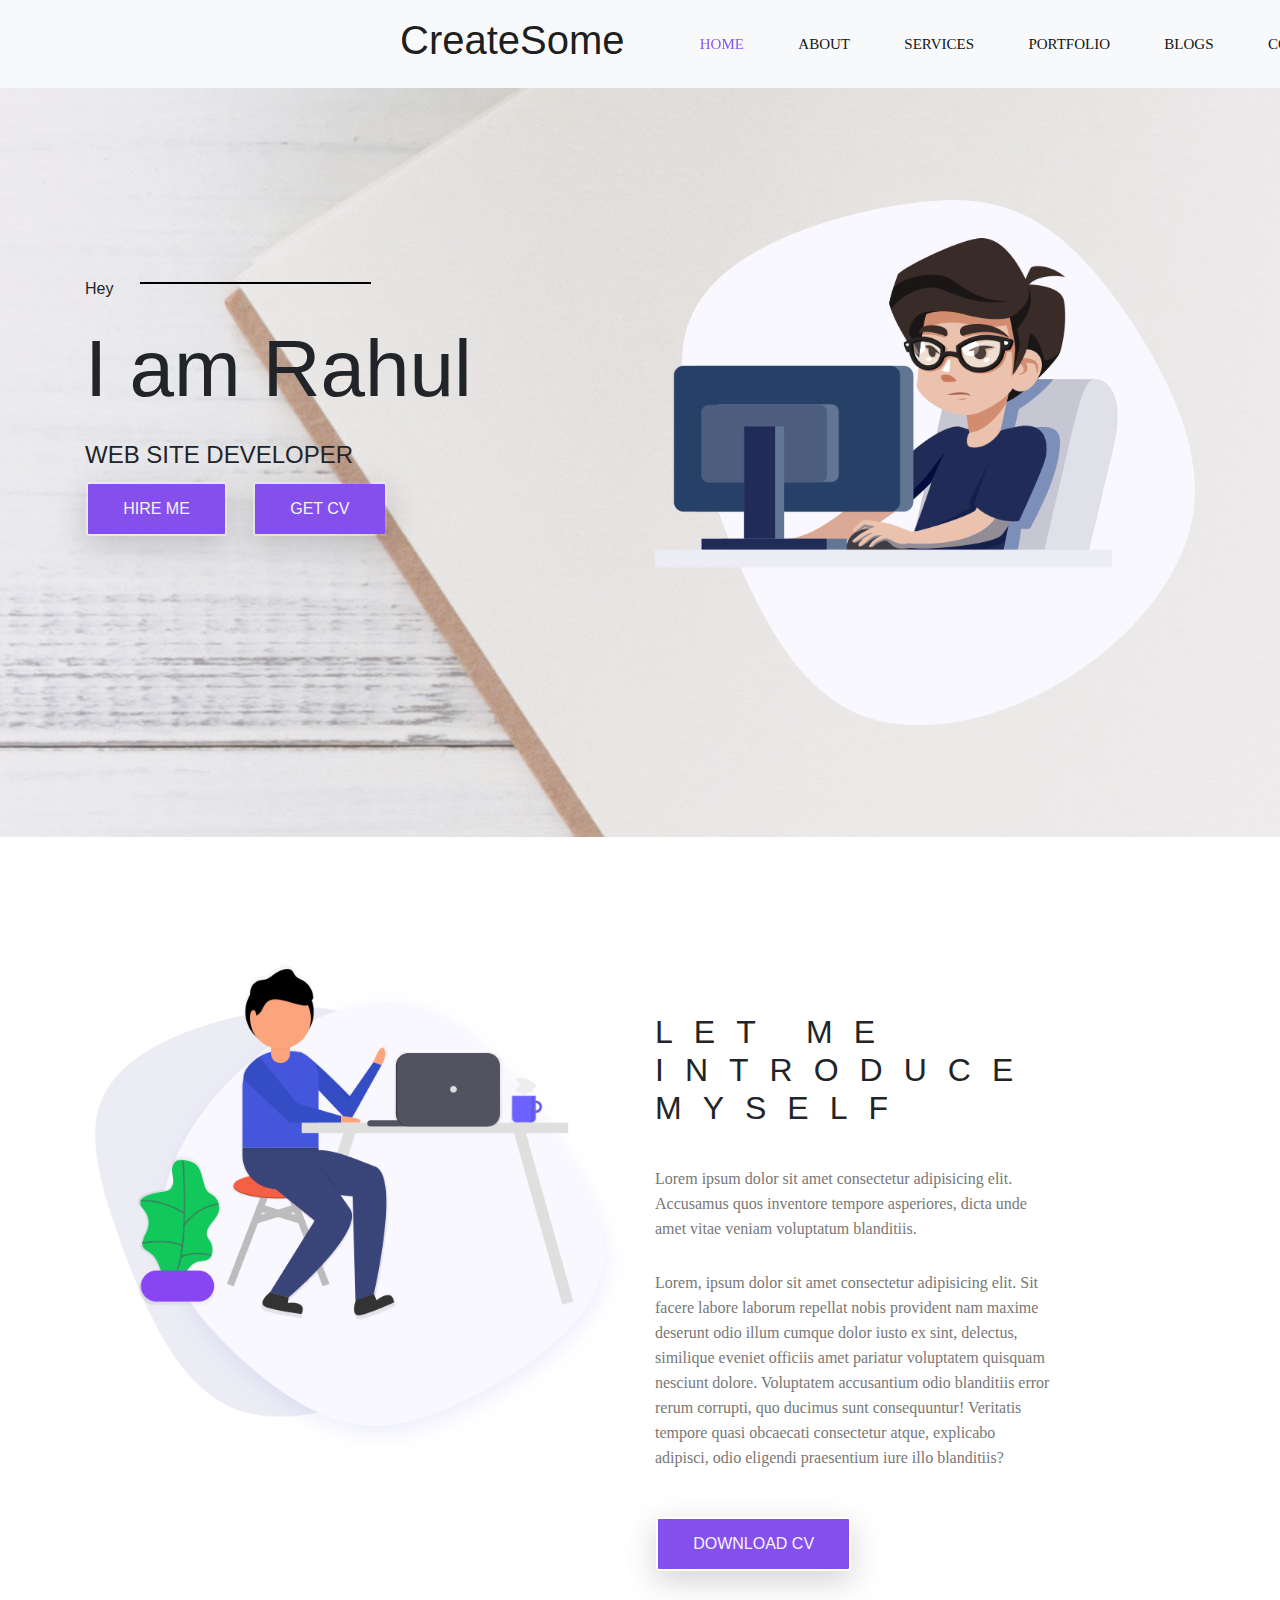
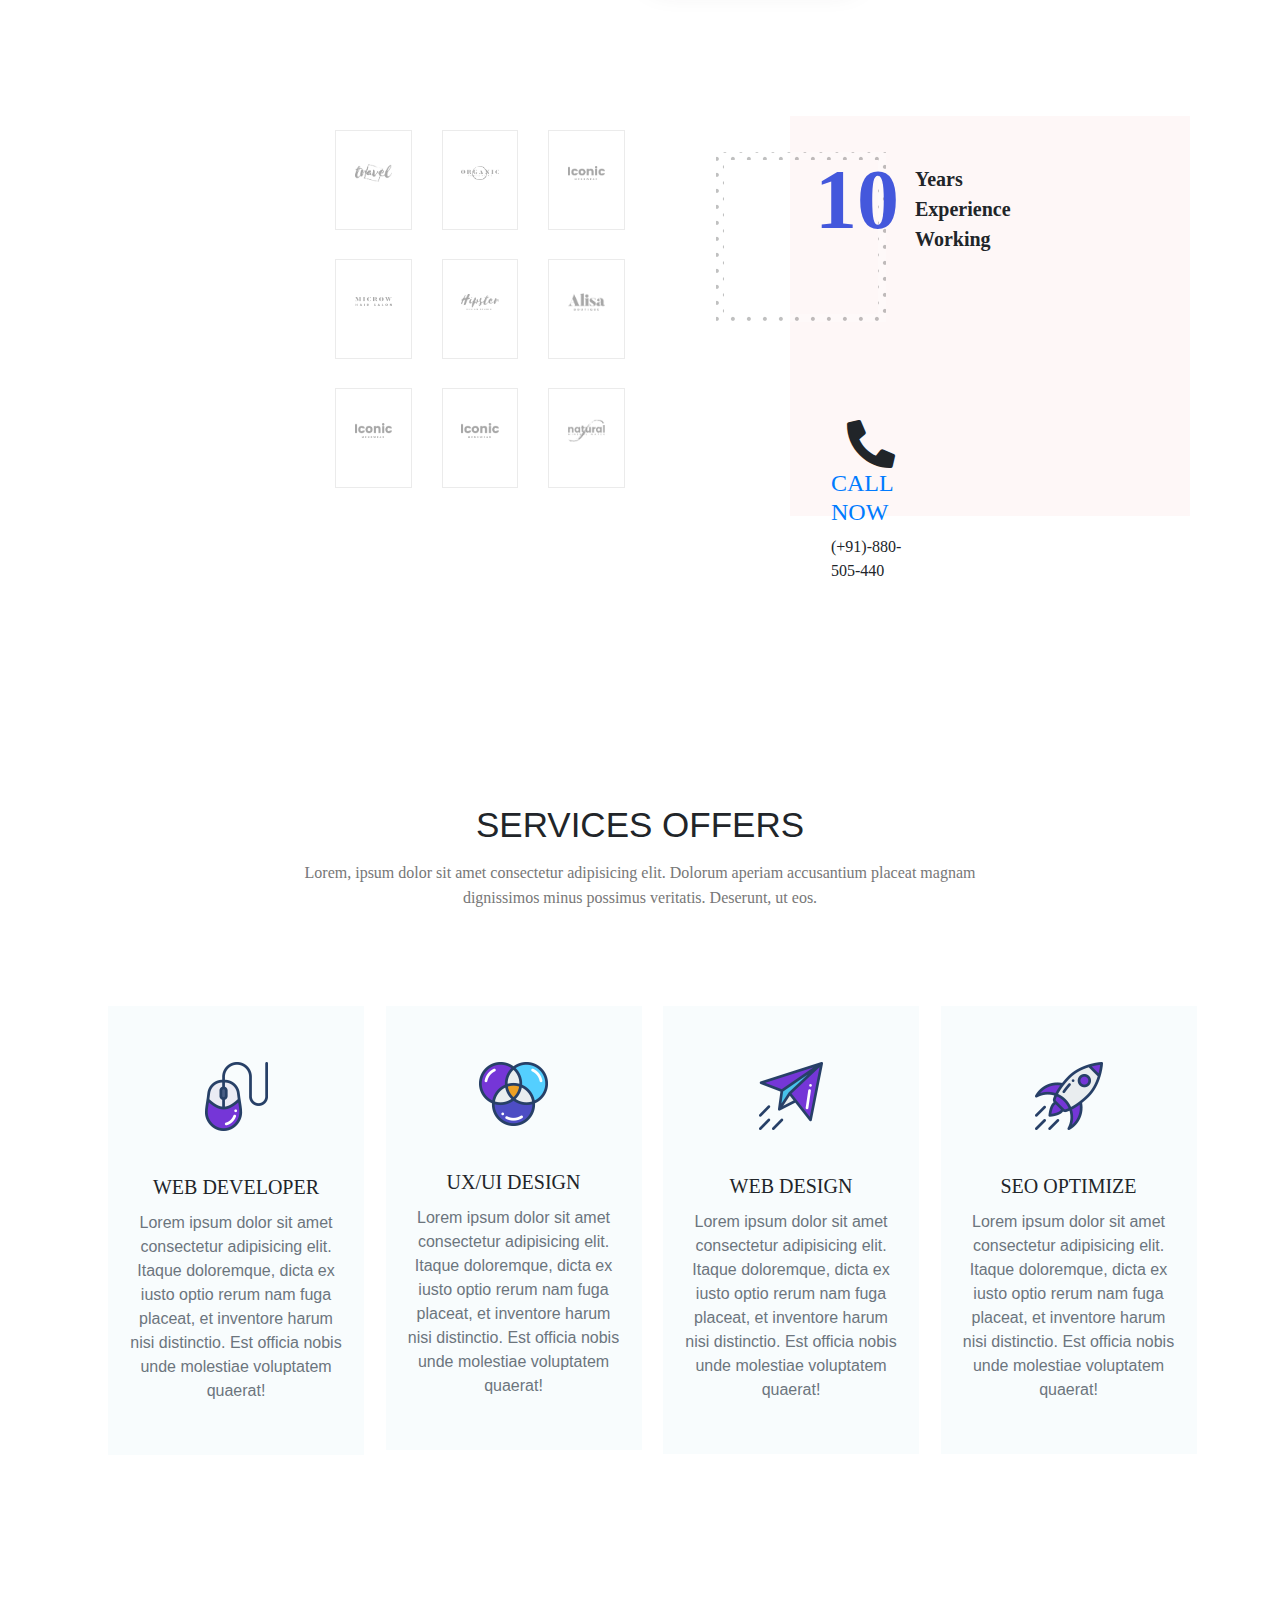
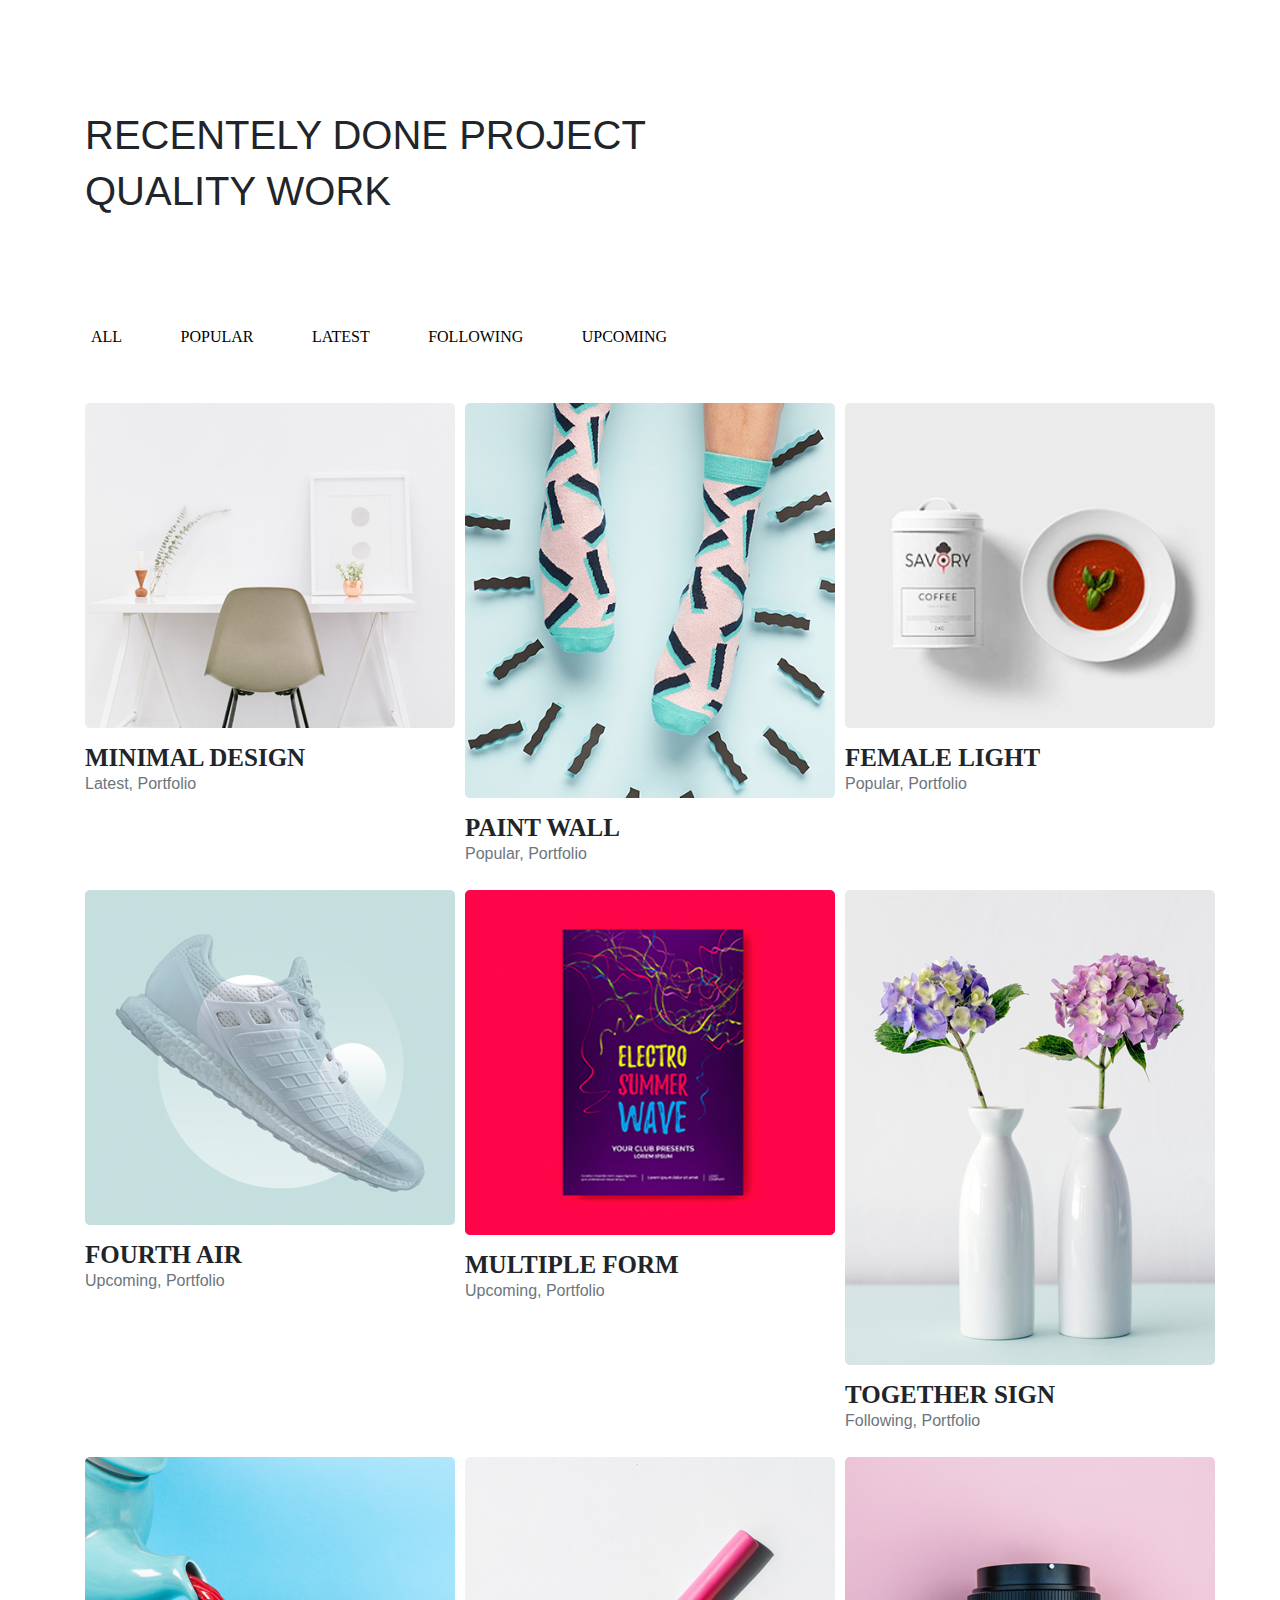
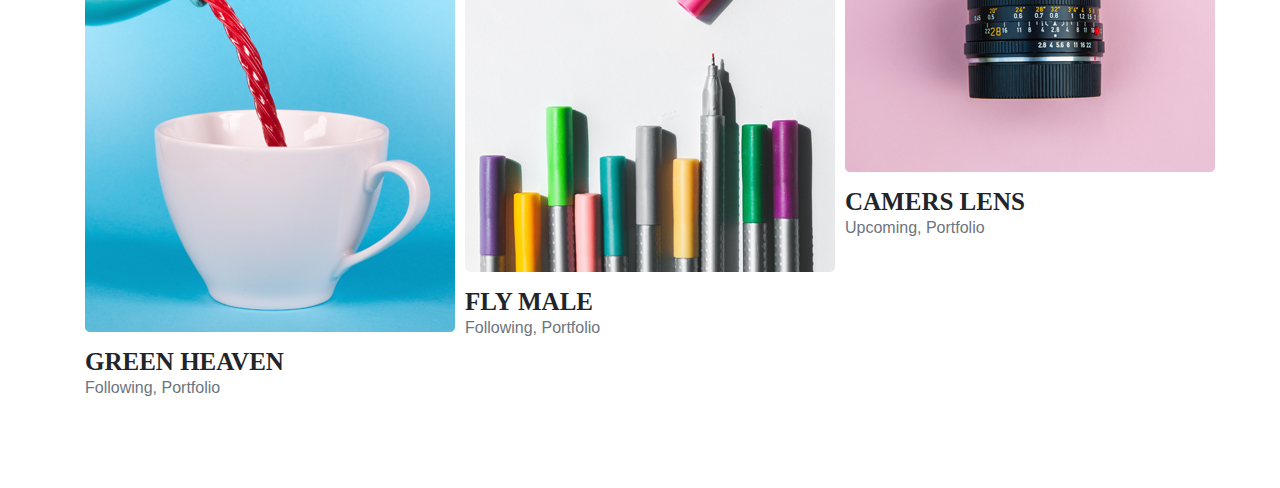
==== index.html @ d7acb322 "Project Area Adding More Images" ====
<!DOCTYPE html>
<html lang="en">
<head>
    <meta charset="UTF-8">
    <meta name="viewport" content="width=device-width, initial-scale=1.0">
    <title>Portfolio | Home</title>

    <!-- Bootstrap CSS File -->
    <link rel="stylesheet" href="/css/bootstrap.min.css">

    <!-- Icons -->
    <link rel="stylesheet" href="/css/all.min.css">

    <!-- Custom CSS File -->
    <link rel="stylesheet" href="/css/style.css">
</head>
<body>
    
    
    <!-- =========================================================== Start Header ==================================================== -->
    
    <header class="header_area">
        <div class="main-menu">
            <nav class="navbar navbar-expand-lg navbar-light bg-light">
                <a class="navbar-brand" href="#"><h1>CreateSome</h1></a>
                <button class="navbar-toggler" type="button" data-toggle="collapse" data-target="#navbarNav" aria-controls="navbarNav" aria-expanded="false" aria-label="Toggle navigation">
                  <span class="navbar-toggler-icon"></span>
                </button>
                <div class="collapse navbar-collapse" id="navbarNav">
                    <div class="mr-auto"></div>
                    <ul class="navbar-nav">
                        <li class="nav-item active">
                        <a class="nav-link" href="#">Home <span class="sr-only">(current)</span></a>
                        </li>
                        <li class="nav-item">
                        <a class="nav-link" href="#">About</a>
                        </li>
                        <li class="nav-item">
                        <a class="nav-link" href="#">Services</a>
                        </li>
                        <li class="nav-item">
                        <a class="nav-link" href="#">Portfolio</a>
                        </li>
                        <li class="nav-item">
                        <a class="nav-link" href="#">Blogs</a>
                        </li>
                        <li class="nav-item">
                        <a class="nav-link" href="#">Contact</a>
                        </li>                    
                    </ul>
                </div>
            </nav>
        </div>
    </header>

    <!-- =========================================================== End Header ==================================================== -->


    <!-- =========================================================== Start Main-Area ==================================================== -->

    <main class="site-main">

        <!-- =========================================================== Start Banner-Area ==================================================== -->

            <section class="site-banner">
                <div class="container">
                    <div class="row">
                        <div class="col-lg-6 col-md-12 site-title">
                            <h3 class="title-text">Hey</h3>
                            <h1 class="title-text text.uppercase">I am Rahul</h1>
                            <h4 class="title-text text-uppercase">Web Site Developer</h4>
                            <div class="site-buttons">
                                <div class="d-flex flex-row flex-wrap">
                                    <button type="button" class="btn button primary-button mr-4 text-uppercase">Hire Me</button>
                                    <button type="button" class="btn button secondary-button mr-4 text-uppercase">Get CV</button>
                                </div> 
                            </div>
                        </div>
                        <div class="col-lg-6 col-md-12 banner-image">
                            <img src="/images/banner/banner-image.png" alt="banner-image" class="img-fluid">
                        </div>                         
                    </div>
                </div>
            </section>

        <!-- =========================================================== End Banner-Area ==================================================== -->

        <!-- =========================================================== Start About-Area ==================================================== -->

            <section class="about-area">
                <div class="container-fluid">
                    <div class="row">
                        <div class="col-lg-6 col-md-12">
                            <div class="about-image">
                                <img src="/images/about-us.png" alt="about us" class="img-fluid">
                            </div>
                        </div>
                        <div class="col-lg-6 col-md-12 about-title">
                            <h2 class="text-uppercase pt-5">
                                <span>Let Me</span>
                                <span>Introduce</span>
                                <span>Myself</span>
                            </h2>
                            <div class="paragraph py-4 w-75">
                                <p class="para">
                                    Lorem ipsum dolor sit amet consectetur adipisicing elit. 
                                    Accusamus quos inventore tempore asperiores, 
                                    dicta unde amet vitae veniam voluptatum blanditiis.
                                </p>
                                <p class="para">
                                    Lorem, ipsum dolor sit amet consectetur adipisicing elit. 
                                    Sit facere labore laborum repellat nobis provident nam maxime 
                                    deserunt odio illum cumque dolor iusto ex sint, delectus, 
                                    similique eveniet officiis amet pariatur voluptatem quisquam nesciunt dolore. 
                                    Voluptatem accusantium odio blanditiis error rerum corrupti, quo ducimus sunt 
                                    consequuntur! Veritatis tempore quasi obcaecati consectetur atque, explicabo 
                                    adipisci, odio eligendi praesentium iure illo blanditiis?
                                </p>
                            </div>
                            <button type="button" class="btn button primary-button text-uppercase">Download CV</button>
                        </div>
                    </div>
                </div>
            </section>

        <!-- =========================================================== End About-Area ==================================================== -->

        <!-- =========================================================== Start Brand-Area ==================================================== -->

            <section class="brand-area">
                <div class="container-fluid">
                    <div class="row">
                        <div class="col-xl-6 col-lg-12 col-md-12">
                            <div class="first-row row">
                                <div class="col-lg-4 col-md-6 col-sm-6">
                                    <div class="single-brand">
                                        <img src="/images/brands/logo1.png" alt="brand-1">
                                    </div>
                                </div>                             
                                <div class="col-lg-4 col-md-6 col-sm-6">
                                    <div class="single-brand">
                                        <img src="/images/brands/logo2.png" alt="brand-2">
                                    </div>
                                </div>                             
                                <div class="col-lg-4 col-md-6 col-sm-6">
                                    <div class="single-brand">
                                        <img src="/images/brands/logo3.png" alt="brand-3">
                                    </div>
                                </div> 
                                <div class="col-lg-4 col-md-6 col-sm-6">
                                    <div class="single-brand">
                                        <img src="/images/brands/logo4.png" alt="brand-4">
                                    </div>
                                </div>  
                                <div class="col-lg-4 col-md-6 col-sm-6">
                                    <div class="single-brand">
                                        <img src="/images/brands/logo5.png" alt="brand-5">
                                    </div>
                                </div>  
                                <div class="col-lg-4 col-md-6 col-sm-6">
                                    <div class="single-brand">
                                        <img src="/images/brands/logo6.png" alt="brand-6">
                                    </div>
                                </div>  
                                <div class="col-lg-4 col-md-6 col-sm-6">
                                    <div class="single-brand">
                                        <img src="/images/brands/logo7.png" alt="brand-7">
                                    </div>
                                </div>  
                                <div class="col-lg-4 col-md-6 col-sm-6">
                                    <div class="single-brand">
                                        <img src="/images/brands/logo8.png" alt="brand-8">
                                    </div>
                                </div>  
                                <div class="col-lg-4 col-md-6 col-sm-6">
                                    <div class="single-brand">
                                        <img src="/images/brands/logo9.png" alt="brand-9">
                                    </div>
                                </div>                              
                            </div>
                        </div>
                        <div class="col-xl-6 col-lg-12 col-md-12">
                            <div class="experience-area">
                                <div class="d-flex flex-row years-area">
                                    <h2 class="p-3 years">10</h2>
                                    <h2>
                                        <span>Years</span>
                                        <span>Experience</span>
                                        <span>Working</span>
                                    </h2>
                                </div>
                                <div class="d-flex flex-row flex-wrap call-area">
                                    <span><i class="fas fa-phone-alt fa-3x px-3"></i></span>
                                    <div class="call-now">
                                        <a href="#" class="text-uppercase h4 font-FiddlersCoveRegular-Mgge">Call Now</a>
                                        <span class="font-FiddlersCoveRegular-Mgge py-2">(+91)-880-505-440</span>
                                    </div>
                                </div>
                                <div class="bg-panel"></div>
                            </div>
                        </div>
                    </div>
                </div>
            </section>
        
        <!-- =========================================================== End Brand-Area ==================================================== -->

        <!-- =========================================================== Start Services-Area ==================================================== -->

            <section class="services-area">
                <div class="container">
                    <div class="row">
                        <div class="col-lg-12 text-center services-title">
                            <h1 class="text-uppercase title-text">Services Offers</h1>
                            <p class="para">
                                Lorem, ipsum dolor sit amet consectetur adipisicing elit. 
                                Dolorum aperiam accusantium placeat magnam dignissimos minus 
                                possimus veritatis. Deserunt, ut eos.
                            </p>
                        </div>
                    </div>
                    <div class="container services-list">
                        <div class="row">
                            <div class="col-lg-3 col-md-6 col-sm-12">
                                <div class="services">
                                   <div class="services-img text-center py-4">
                                       <img src="/images/services/s1.png" alt="services-1">
                                   </div> 
                                   <div class="card-body text-center">
                                       <h5 class="card-title text-uppercase font-FiddlersCoveRegular-Mgge">Web Developer</h5>
                                       <p class="card-text text-secondary">
                                           Lorem ipsum dolor sit amet consectetur adipisicing elit. 
                                           Itaque doloremque, dicta ex iusto optio rerum nam fuga 
                                           placeat, et inventore harum nisi distinctio. Est officia
                                           nobis unde molestiae voluptatem quaerat!
                                       </p>
                                   </div>
                                </div>
                            </div>
                            <div class="col-lg-3 col-md-6 col-sm-12">
                                <div class="services">
                                   <div class="services-img text-center py-4">
                                       <img src="/images/services/s2.png" alt="services-2">
                                   </div> 
                                   <div class="card-body text-center">
                                       <h5 class="card-title text-uppercase font-FiddlersCoveRegular-Mgge">UX/UI Design</h5>
                                       <p class="card-text text-secondary">
                                           Lorem ipsum dolor sit amet consectetur adipisicing elit. 
                                           Itaque doloremque, dicta ex iusto optio rerum nam fuga 
                                           placeat, et inventore harum nisi distinctio. Est officia
                                           nobis unde molestiae voluptatem quaerat!
                                       </p>
                                   </div>
                                </div>
                            </div>
                            <div class="col-lg-3 col-md-6 col-sm-12">
                                <div class="services">
                                   <div class="services-img text-center py-4">
                                       <img src="/images/services/s3.png" alt="services-3">
                                   </div> 
                                   <div class="card-body text-center">
                                       <h5 class="card-title text-uppercase font-FiddlersCoveRegular-Mgge">Web Design</h5>
                                       <p class="card-text text-secondary">
                                           Lorem ipsum dolor sit amet consectetur adipisicing elit. 
                                           Itaque doloremque, dicta ex iusto optio rerum nam fuga 
                                           placeat, et inventore harum nisi distinctio. Est officia
                                           nobis unde molestiae voluptatem quaerat!
                                       </p>
                                   </div>
                                </div>
                            </div>
                            <div class="col-lg-3 col-md-6 col-sm-12">
                                <div class="services">
                                   <div class="services-img text-center py-4">
                                       <img src="/images/services/s4.png" alt="services-4">
                                   </div> 
                                   <div class="card-body text-center">
                                       <h5 class="card-title text-uppercase font-FiddlersCoveRegular-Mgge">SEO Optimize</h5>
                                       <p class="card-text text-secondary">
                                           Lorem ipsum dolor sit amet consectetur adipisicing elit. 
                                           Itaque doloremque, dicta ex iusto optio rerum nam fuga 
                                           placeat, et inventore harum nisi distinctio. Est officia
                                           nobis unde molestiae voluptatem quaerat!
                                       </p>
                                   </div>
                                </div>
                            </div>
                        </div>
                    </div>
                </div>
            </section>

        <!-- =========================================================== End Services-Area ==================================================== -->
        <!-- =========================================================== Start Project-Area ==================================================== -->

            <section class="project-area">
                <div class="container">
                    <div class="project-title pb-5">
                        <h1 class="text-uppercase title-h1">Recentely Done Project</h1>
                        <h1 class="text-uppercase title-h1">Quality Work</h1>
                    </div>

                    <div class="button-group">
                        <button type="button" class="active" data-filter="*">All</button>
                        <button type="button" data-filter=".popular">Popular</button>
                        <button type="button" data-filter=".latest">Latest</button>
                        <button type="button" data-filter=".Following">Following</button>
                        <button type="button" data-filter=".upcoming">Upcoming</button>
                    </div>

                    <div class="row grid">
                        <div class="col-lg-4 col-md-6 col-sm-6 element-item latest">
                            <div class="our-project">
                                <div class="img">
                                    <img src="/images/portfolio/p1.jpg" alt="portfolio-1">
                                </div>
                                <div class="title py-4">
                                    <h4 class="text-uppercase">Minimal Design</h4>
                                    <span class="text-secondary">Latest, Portfolio</span>
                                </div>
                            </div>
                        </div>
                        <div class="col-lg-4 col-md-6 col-sm-6 element-item popular">
                            <div class="our-project">
                                <div class="img">
                                    <img src="/images/portfolio/p2.jpg" alt="portfolio-2">
                                </div>
                                <div class="title py-4">
                                    <h4 class="text-uppercase">Paint Wall</h4>
                                    <span class="text-secondary">Popular, Portfolio</span>
                                </div>
                            </div>
                        </div>
                        <div class="col-lg-4 col-md-6 col-sm-6 element-item popular">
                            <div class="our-project">
                                <div class="img">
                                    <img src="/images/portfolio/p3.jpg" alt="portfolio-3">
                                </div>
                                <div class="title py-4">
                                    <h4 class="text-uppercase">Female Light</h4>
                                    <span class="text-secondary">Popular, Portfolio</span>
                                </div>
                            </div>
                        </div>
                        <div class="col-lg-4 col-md-6 col-sm-6 element-item upcoming">
                            <div class="our-project">
                                <div class="img">
                                    <img src="/images/portfolio/p4.jpg" alt="portfolio-4">
                                </div>
                                <div class="title py-4">
                                    <h4 class="text-uppercase">Fourth Air</h4>
                                    <span class="text-secondary">Upcoming, Portfolio</span>
                                </div>
                            </div>
                        </div>
                        <div class="col-lg-4 col-md-6 col-sm-6 element-item upcoming">
                            <div class="our-project">
                                <div class="img">
                                    <img src="/images/portfolio/p5.jpg" alt="portfolio-5">
                                </div>
                                <div class="title py-4">
                                    <h4 class="text-uppercase">Multiple Form</h4>
                                    <span class="text-secondary">Upcoming, Portfolio</span>
                                </div>
                            </div>
                        </div>
                        <div class="col-lg-4 col-md-6 col-sm-6 element-item Following">
                            <div class="our-project">
                                <div class="img">
                                    <img src="/images/portfolio/p6.jpg" alt="portfolio-6">
                                </div>
                                <div class="title py-4">
                                    <h4 class="text-uppercase">Together Sign</h4>
                                    <span class="text-secondary">Following, Portfolio</span>
                                </div>
                            </div>
                        </div>
                        <div class="col-lg-4 col-md-6 col-sm-6 element-item Following">
                            <div class="our-project">
                                <div class="img">
                                    <img src="/images/portfolio/p7.jpg" alt="portfolio-7">
                                </div>
                                <div class="title py-4">
                                    <h4 class="text-uppercase">Green Heaven</h4>
                                    <span class="text-secondary">Following, Portfolio</span>
                                </div>
                            </div>
                        </div>
                        <div class="col-lg-4 col-md-6 col-sm-6 element-item Following">
                            <div class="our-project">
                                <div class="img">
                                    <img src="/images/portfolio/p8.jpg" alt="portfolio-8">
                                </div>
                                <div class="title py-4">
                                    <h4 class="text-uppercase">Fly Male</h4>
                                    <span class="text-secondary">Following, Portfolio</span>
                                </div>
                            </div>
                        </div>
                        <div class="col-lg-4 col-md-6 col-sm-6 element-item upcoming">
                            <div class="our-project">
                                <div class="img">
                                    <img src="/images/portfolio/p9.jpg" alt="portfolio-9">
                                </div>
                                <div class="title py-4">
                                    <h4 class="text-uppercase">Camers Lens</h4>
                                    <span class="text-secondary">Upcoming, Portfolio</span>
                                </div>
                            </div>
                        </div>
                    </div>
                </div>
            </section>

        <!-- =========================================================== End Project-Area ==================================================== -->

    </main>

    <!-- =========================================================== End Main-Area ==================================================== -->





    <!-- Jquery Js File -->
    <script src="/js/jquery.min.js"></script>

    <!-- Bootstrap Js File -->
    <script src="/js/bootstrap.min.js"></script>

    <!-- Isotope Js Library -->
    <script src="/vendor/isotope/isotope.min.js"></script>

    <!-- Custom Js File -->
    <script src="/js/main.js"></script>

</body>
</html>
---- css/style.css ----
/* Import Fonts from Fonts CSS */

@import url(/css/fonts.css);

/* CSS Variables */

@import url(/css/partials/_variables.css);

/* Global */

@import url(/css/partials/_global.css);



/* Start Navigation */

.header_area .main-menu .navbar .navbar-brand{
    padding: 0 2rem 0 5rem;
}  

.header_area .main-menu .navbar{
    padding: 1rem 20rem;
}

.header_area .main-menu .nav-item .nav-link{
    font: normal 500 15px/2px var(--FiddlersCoveRegular-Mgge);
    /* font: font-style font-weight font-size/line-height font-family */
    font-family: var(--FiddlersCoveRegular-Mgge);
    text-transform: uppercase;
    font-weight: 500;
    padding: 1.7rem;
    color: var(--title-color);
}

.header_area .main-menu .navbar-nav .active a{
    background: var(--primary-color_2);
    -webkit-background-clip: text;
    -webkit-text-fill-color: transparent;
    background-clip: text;
  
    
}
.header_area .main-menu .navbar-nav a:hover{
    background: var(--primary-color_2);
    -webkit-background-clip: text;
    -webkit-text-fill-color: transparent;
    background-clip: text;
    
}

/* End Navigation */

/* Banner Area */

.site-main .site-banner{
    background: url(/images/banner/banner_2.jpg) no-repeat 0% 50%;
    /* background-position: 0% 50%; */
}

.site-main .site-banner .site-title h3{
    padding-top: 35%;
    font-weight: 500;
}

.site-main .site-banner .site-title h3::after{
    content: "";
    height: 2px;
    width: 18vw;
    background: black;
    display: inline-block;
    margin-left: 5%;
    transform: translateY(-10px);
}

.site-main .site-banner .site-title h1{
    font-size: 5rem;
}

.site-main .site-banner .site-title h4{
    font-size: 1.5rem;
}

.site-main .site-banner .banner-image > img{
    padding: 7rem 0;
    width: 90rem;
}


/* End Banner Area */

/* Start About Area */

.site-main .about-area{
    padding: 8rem 5rem;
}

.site-main .about-area .about-title h2> span{
    display: block;
    font: normal bold 49px 60px var(--FiddlersCoveRegular-Mgge);
    letter-spacing: 21px;
}

.site-main .about-area .about-title .paragraph > p{
    padding: 0.4rem 0; 
}

/* End About Area */

/* Start Brand Area */

.site-main .brand-area{
    padding: 1rem 20rem;
    margin-bottom: 4rem;
}

.site-main .brand-area .first-row .col-lg-4{
    display: flex;
    justify-content: center;
}

.site-main .brand-area .first-row > .col-lg-4 > .single-brand{
    border: 1px solid var(--border-color);
    text-align: center;
    padding: 1.8rem 0rem;
    margin: 0.9rem 0rem;
    width: 180px;
    height: 100px;
    cursor: pointer;
    transition: transform 0.4s ease;
}

.site-main .brand-area .first-row > .col-lg-4 > .single-brand > img{
    width: 50%;
}

.site-main .brand-area .first-row > .col-lg-4 > .single-brand:hover{
    box-shadow: var(--box-shadow);
    transform: scale(1.1);
}

.site-main .brand-area .first-row > .col-lg-4 > .single-brand > img:hover{
    filter: brightness(0.15);
}

.site-main .brand-area .experience-area{
    padding: 1rem;
}

.site-main .brand-area .experience-area span{
    display: block;
}

.site-main .brand-area .experience-area .years-area{
    background: url(/images/client-info-bg.png) no-repeat 45px 20px;
    padding: 2rem 0;
    width: 40rem;
    height: 18rem;
    padding-left: 8rem;
    position: relative;
}

.site-main .brand-area .experience-area .bg-panel{
    position: absolute;
    left: 190px;
    top: 0%;
    background: #e029290a;
    width: 400px;
    height: 400px;
    margin-left: -40px;
    z-index: -1;
}

.site-main .brand-area .experience-area .years-area .years{
    font: normal bold 84px/40px var(--FiddlersCoveRegular-Mgge);
    color: var(--primary-color_1);
    z-index: 2;
}

.site-main .brand-area .experience-area .years-area h2 > span{
    font: normal 600 20px/30px var(--FiddlersCoveRegular-Mgge);
}

.site-main .brand-area .experience-area .call-area{
    padding-left: 10rem;
}

/* End Brand Area */

/* Services Area */

.site-main .services-area{
    padding: 7rem 2rem;
}

.site-main .services-area .services-title{
    padding: 0 14rem;
}

.site-main .services-area .services-title h1{
    font-size: 35px;
}

.site-main .services-area .services{
    background: rgba(248, 252, 253, 0.973);
    padding: 2rem 0;
    width: 16rem;
    margin: 5rem 0.5rem;
    transition: box-shadow 0.5s ease;
}

.site-main .services-area .services:hover{
    box-shadow: var(--box-shadow);
}

/* Project Area */

.site-main .project-area{
    padding: 4rem 0;
}

.site-main .project-area .button-group button{
    background: transparent;
    border: none;
    font: normal 500 16px/130px var(--FiddlersCoveRegular-Mgge);
    text-transform: uppercase;
}

.site-main .project-area .button-group button + button{
    padding-left: 3rem;
}

.site-main .project-area .grid .our-project > .title h4{
    font:normal 700 25px/12px var(--FiddlersCoveRegular-Mgge);
}

/* End Project Area */
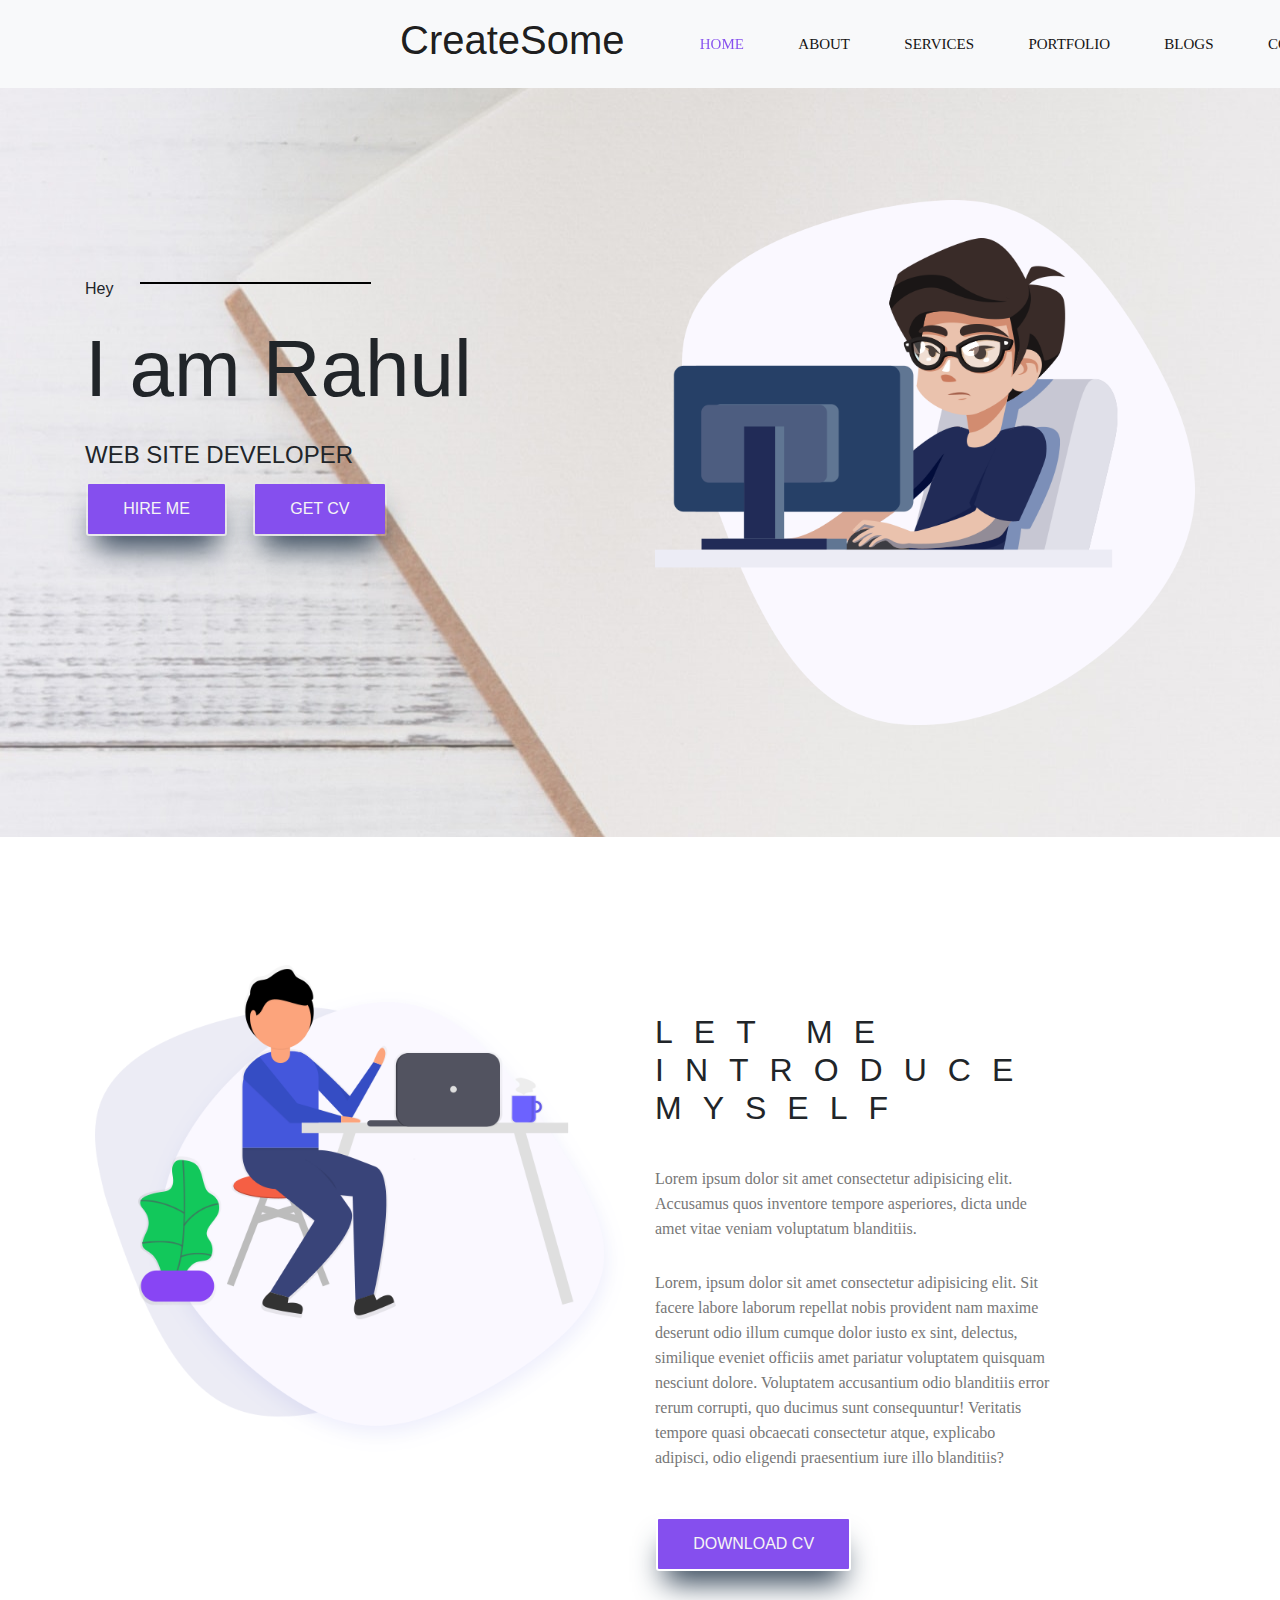
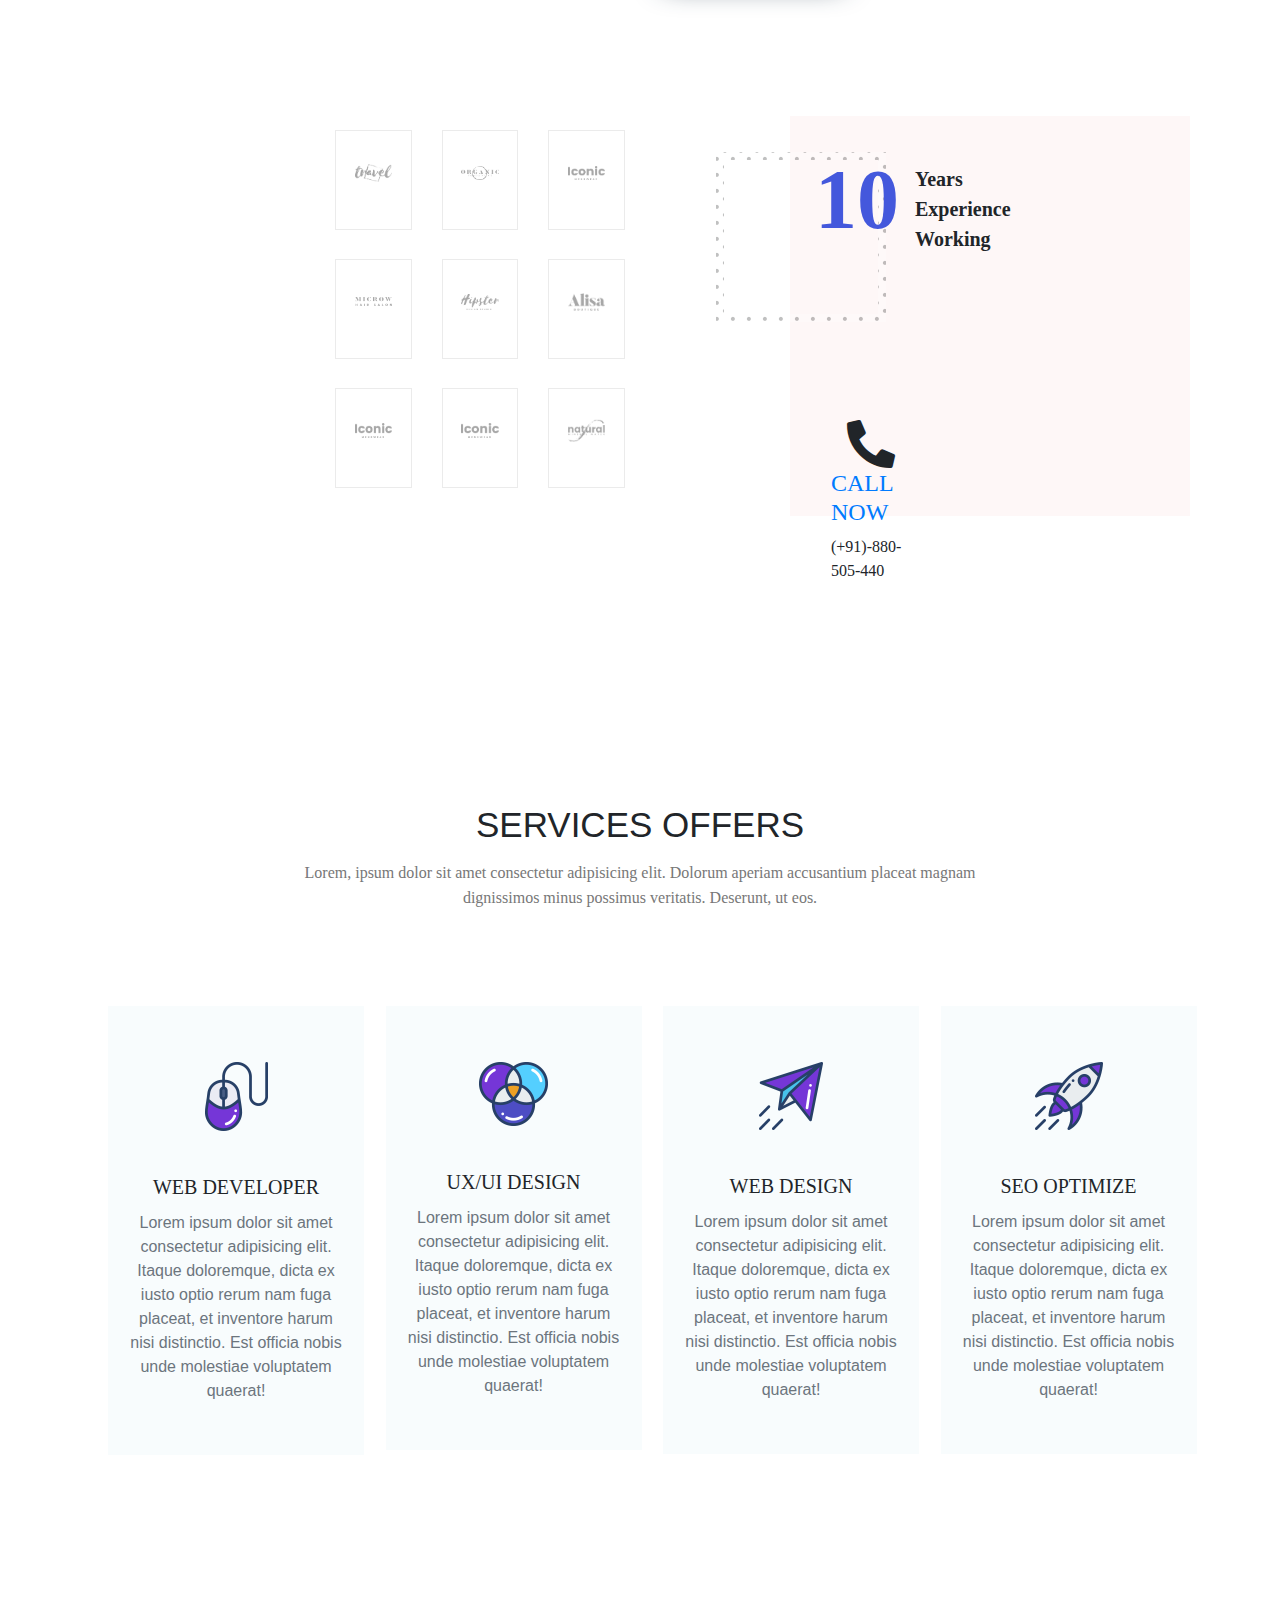
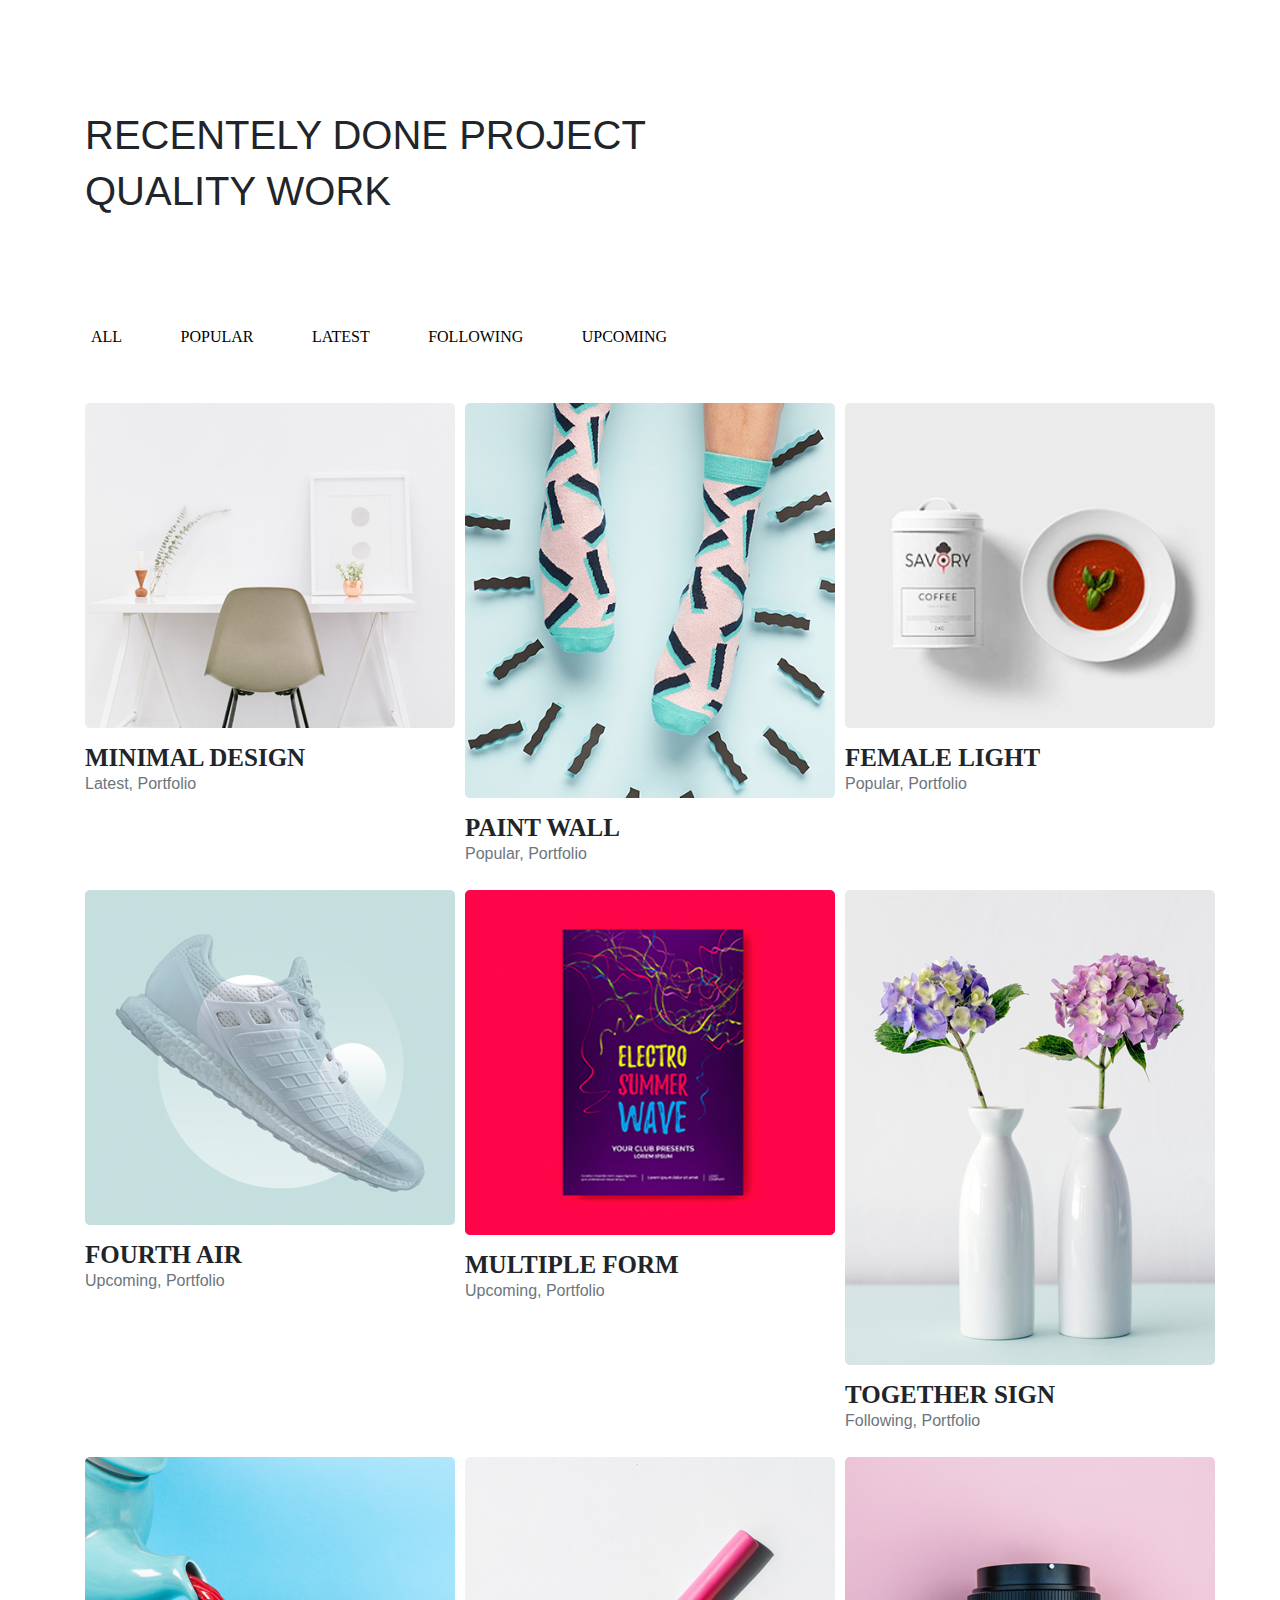
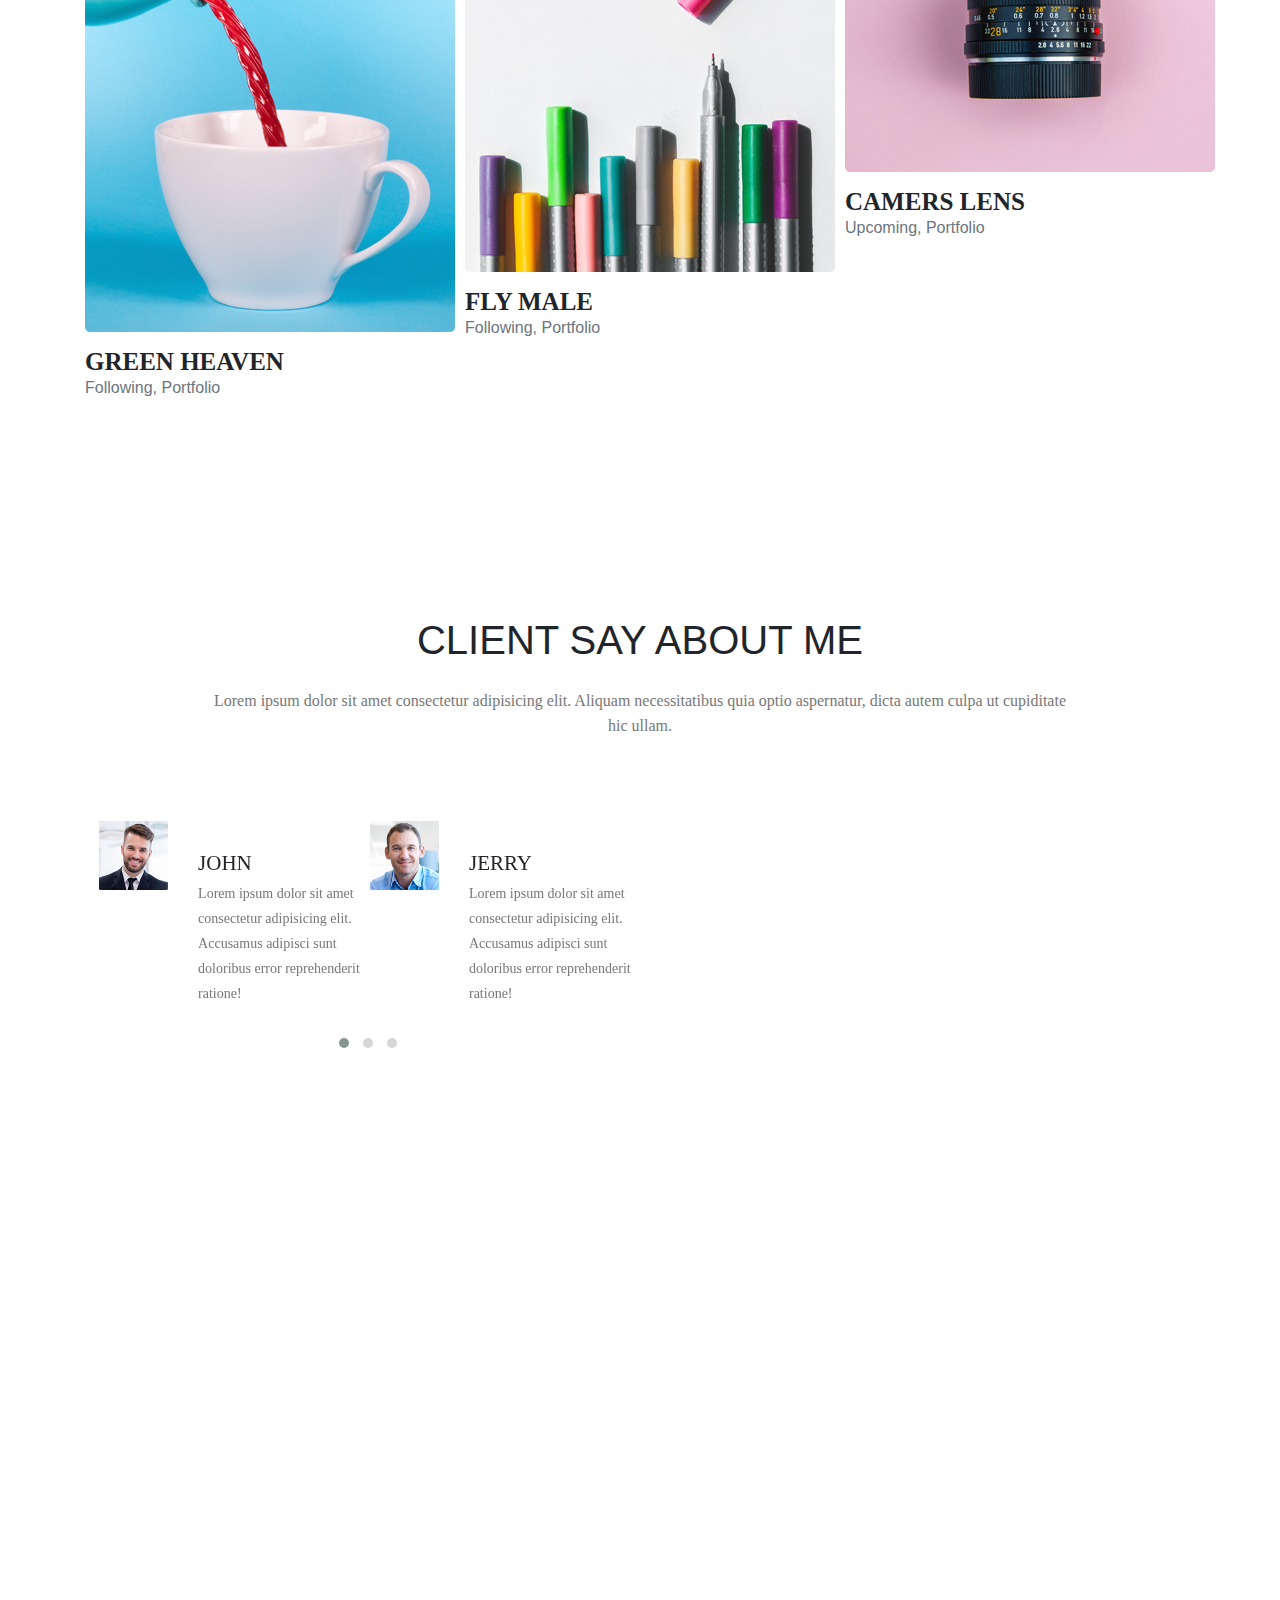
==== commit 590a6e20: "About Me" ====
--- a/index.html
+++ b/index.html
@@ -10,6 +10,13 @@
 
     <!-- Icons -->
     <link rel="stylesheet" href="/css/all.min.css">
+
+    <!-- Magnific Popup CSS File -->
+    <link rel="stylesheet" href="/vendor/Magnific-Popup/dist/magnific-popup.css">
+
+    <!-- Owl Carousel CSS File -->
+    <link rel="stylesheet" href="/vendor/Owl_Carousel/CSS/owl.carousel.min.css">
+    <link rel="stylesheet" href="/vendor/Owl_Carousel/CSS/owl.theme.default.min.css">
 
     <!-- Custom CSS File -->
     <link rel="stylesheet" href="/css/style.css">
@@ -301,7 +308,7 @@
                     </div>
 
                     <div class="button-group">
-                        <button type="button" class="active" data-filter="*">All</button>
+                        <button type="button" class="active" id="btn1" data-filter="*">All</button>
                         <button type="button" data-filter=".popular">Popular</button>
                         <button type="button" data-filter=".latest">Latest</button>
                         <button type="button" data-filter=".Following">Following</button>
@@ -312,7 +319,9 @@
                         <div class="col-lg-4 col-md-6 col-sm-6 element-item latest">
                             <div class="our-project">
                                 <div class="img">
-                                    <img src="/images/portfolio/p1.jpg" alt="portfolio-1">
+                                    <a class="test-popup-link" href="/images/portfolio/p1.jpg">
+                                        <img src="/images/portfolio/p1.jpg" alt="portfolio-1">
+                                    </a>
                                 </div>
                                 <div class="title py-4">
                                     <h4 class="text-uppercase">Minimal Design</h4>
@@ -323,7 +332,9 @@
                         <div class="col-lg-4 col-md-6 col-sm-6 element-item popular">
                             <div class="our-project">
                                 <div class="img">
-                                    <img src="/images/portfolio/p2.jpg" alt="portfolio-2">
+                                    <a class="test-popup-link" href="/images/portfolio/p2.jpg">
+                                        <img src="/images/portfolio/p2.jpg" alt="portfolio-2">
+                                    </a>  
                                 </div>
                                 <div class="title py-4">
                                     <h4 class="text-uppercase">Paint Wall</h4>
@@ -334,7 +345,9 @@
                         <div class="col-lg-4 col-md-6 col-sm-6 element-item popular">
                             <div class="our-project">
                                 <div class="img">
-                                    <img src="/images/portfolio/p3.jpg" alt="portfolio-3">
+                                    <a class="test-popup-link" href="/images/portfolio/p3.jpg">
+                                        <img src="/images/portfolio/p3.jpg" alt="portfolio-3">
+                                    </a> 
                                 </div>
                                 <div class="title py-4">
                                     <h4 class="text-uppercase">Female Light</h4>
@@ -345,7 +358,9 @@
                         <div class="col-lg-4 col-md-6 col-sm-6 element-item upcoming">
                             <div class="our-project">
                                 <div class="img">
-                                    <img src="/images/portfolio/p4.jpg" alt="portfolio-4">
+                                    <a class="test-popup-link" href="/images/portfolio/p4.jpg">
+                                        <img src="/images/portfolio/p4.jpg" alt="portfolio-4">
+                                    </a>
                                 </div>
                                 <div class="title py-4">
                                     <h4 class="text-uppercase">Fourth Air</h4>
@@ -356,7 +371,9 @@
                         <div class="col-lg-4 col-md-6 col-sm-6 element-item upcoming">
                             <div class="our-project">
                                 <div class="img">
-                                    <img src="/images/portfolio/p5.jpg" alt="portfolio-5">
+                                    <a class="test-popup-link" href="/images/portfolio/p5.jpg">
+                                        <img src="/images/portfolio/p5.jpg" alt="portfolio-1">
+                                    </a>
                                 </div>
                                 <div class="title py-4">
                                     <h4 class="text-uppercase">Multiple Form</h4>
@@ -367,7 +384,9 @@
                         <div class="col-lg-4 col-md-6 col-sm-6 element-item Following">
                             <div class="our-project">
                                 <div class="img">
-                                    <img src="/images/portfolio/p6.jpg" alt="portfolio-6">
+                                    <a class="test-popup-link" href="/images/portfolio/p6.jpg">
+                                        <img src="/images/portfolio/p6.jpg" alt="portfolio-6">
+                                    </a>
                                 </div>
                                 <div class="title py-4">
                                     <h4 class="text-uppercase">Together Sign</h4>
@@ -378,7 +397,9 @@
                         <div class="col-lg-4 col-md-6 col-sm-6 element-item Following">
                             <div class="our-project">
                                 <div class="img">
-                                    <img src="/images/portfolio/p7.jpg" alt="portfolio-7">
+                                    <a class="test-popup-link" href="/images/portfolio/p7.jpg">
+                                        <img src="/images/portfolio/p7.jpg" alt="portfolio-7">
+                                    </a>
                                 </div>
                                 <div class="title py-4">
                                     <h4 class="text-uppercase">Green Heaven</h4>
@@ -389,7 +410,9 @@
                         <div class="col-lg-4 col-md-6 col-sm-6 element-item Following">
                             <div class="our-project">
                                 <div class="img">
-                                    <img src="/images/portfolio/p8.jpg" alt="portfolio-8">
+                                    <a class="test-popup-link" href="/images/portfolio/p8.jpg">
+                                        <img src="/images/portfolio/p8.jpg" alt="portfolio-8">
+                                    </a>
                                 </div>
                                 <div class="title py-4">
                                     <h4 class="text-uppercase">Fly Male</h4>
@@ -400,7 +423,9 @@
                         <div class="col-lg-4 col-md-6 col-sm-6 element-item upcoming">
                             <div class="our-project">
                                 <div class="img">
-                                    <img src="/images/portfolio/p9.jpg" alt="portfolio-9">
+                                    <a class="test-popup-link" href="/images/portfolio/p9.jpg">
+                                        <img src="/images/portfolio/p9.jpg" alt="portfolio-9">
+                                    </a>
                                 </div>
                                 <div class="title py-4">
                                     <h4 class="text-uppercase">Camers Lens</h4>
@@ -413,6 +438,104 @@
             </section>
 
         <!-- =========================================================== End Project-Area ==================================================== -->
+        <!-- =========================================================== Start About Me-Area ==================================================== -->
+
+            <section class="about-area">
+                <div class="container">
+                    <div class="row text-center">
+                        <div class="col-12">
+                            <div class="about-title">
+                                <h1 class="text-uppercase title-h1">Client Say About Me</h1>
+                                <p class="para">
+                                    Lorem ipsum dolor sit amet consectetur adipisicing elit. 
+                                    Aliquam necessitatibus quia optio aspernatur, dicta autem 
+                                    culpa ut cupiditate hic ullam.
+                                </p>
+                            </div>
+                        </div>
+                    </div>
+                </div>
+                <div class="container carousel py-lg-5">
+                    <div class="owl-carousel">
+                        <div class="owl-carousel owl-theme">
+                            <div class="client row">
+                                <div class="col-lg-4 col-md-12 client-img">
+                                    <img src="/images/testimonials/t1.jpg" alt="image-1" class="img-fluid">
+                                </div>
+                                <div class="col-lg-8 col-md-12 about-client">
+                                    <h4 class="text-uppercase">John</h4>
+                                    <p class="para">
+                                        Lorem ipsum dolor sit amet consectetur adipisicing elit. 
+                                        Accusamus adipisci sunt doloribus error reprehenderit ratione!
+                                    </p>
+                                </div>
+                            </div>
+                            <div class="client row">
+                                <div class="col-lg-4 col-md-12 client-img">
+                                    <img src="/images/testimonials/t2.jpg" alt="image-2" class="img-fluid">
+                                </div>
+                                <div class="col-lg-8 col-md-12 about-client">
+                                    <h4 class="text-uppercase">Jerry</h4>
+                                    <p class="para">
+                                        Lorem ipsum dolor sit amet consectetur adipisicing elit. 
+                                        Accusamus adipisci sunt doloribus error reprehenderit ratione!
+                                    </p>
+                                </div>
+                            </div>
+                            <div class="client row">
+                                <div class="col-lg-4 col-md-12 client-img">
+                                    <img src="/images/testimonials/t1.jpg" alt="image-1" class="img-fluid">
+                                </div>
+                                <div class="col-lg-8 col-md-12 about-client">
+                                    <h4 class="text-uppercase">John</h4>
+                                    <p class="para">
+                                        Lorem ipsum dolor sit amet consectetur adipisicing elit. 
+                                        Accusamus adipisci sunt doloribus error reprehenderit ratione!
+                                    </p>
+                                </div>
+                            </div>
+                            <div class="client row">
+                                <div class="col-lg-4 col-md-12 client-img">
+                                    <img src="/images/testimonials/t2.jpg" alt="image-2" class="img-fluid">
+                                </div>
+                                <div class="col-lg-8 col-md-12 about-client">
+                                    <h4 class="text-uppercase">Jerry</h4>
+                                    <p class="para">
+                                        Lorem ipsum dolor sit amet consectetur adipisicing elit. 
+                                        Accusamus adipisci sunt doloribus error reprehenderit ratione!
+                                    </p>
+                                </div>
+                            </div>
+                            <div class="client row">
+                                <div class="col-lg-4 col-md-12 client-img">
+                                    <img src="/images/testimonials/t1.jpg" alt="image-1" class="img-fluid">
+                                </div>
+                                <div class="col-lg-8 col-md-12 about-client">
+                                    <h4 class="text-uppercase">John</h4>
+                                    <p class="para">
+                                        Lorem ipsum dolor sit amet consectetur adipisicing elit. 
+                                        Accusamus adipisci sunt doloribus error reprehenderit ratione!
+                                    </p>
+                                </div>
+                            </div>
+                            <div class="client row">
+                                <div class="col-lg-4 col-md-12 client-img">
+                                    <img src="/images/testimonials/t2.jpg" alt="image-2" class="img-fluid">
+                                </div>
+                                <div class="col-lg-8 col-md-12 about-client">
+                                    <h4 class="text-uppercase">Jerry</h4>
+                                    <p class="para">
+                                        Lorem ipsum dolor sit amet consectetur adipisicing elit. 
+                                        Accusamus adipisci sunt doloribus error reprehenderit ratione!
+                                    </p>
+                                </div>
+                            </div>
+                        </div>
+                    </div>
+                </div>
+            </section>
+
+        <!-- =========================================================== End About Me-Area ==================================================== -->
 
     </main>
 
@@ -431,6 +554,12 @@
     <!-- Isotope Js Library -->
     <script src="/vendor/isotope/isotope.min.js"></script>
 
+    <!-- Maginific Popup Script File -->
+    <script src="/vendor/Magnific-Popup/dist/jquery.magnific-popup.min.js"></script>
+
+    <!-- Owl Carousel Js File -->
+    <script src="/vendor/Owl_Carousel/Js/owl.carousel.min.js"></script>
+
     <!-- Custom Js File -->
     <script src="/js/main.js"></script>
 
--- a/css/style.css
+++ b/css/style.css
@@ -209,7 +209,7 @@
 }
 
 .site-main .services-area .services:hover{
-    box-shadow: var(--box-shadow);
+    box-shadow: var(--box-shadow); 
 }
 
 /* Project Area */
@@ -233,4 +233,54 @@
     font:normal 700 25px/12px var(--FiddlersCoveRegular-Mgge);
 }
 
+.site-main .project-area .grid .our-project .img a:hover img{
+    filter: brightness(1.1);
+    filter: drop-shadow(1px 8px 30x #b1afaf);  
+    transition: box-shadow 0.1s ease; 
+    box-shadow: var(--box-shadow); 
+    
+}
+
+/* About Me */
+
+.site-main .about-area .about-title p{
+    padding: 1rem 7rem;
+}
+
+.site-main.about-area .client{
+    background: #ffffff10;
+    box-shadow: var(--box-shadow);
+    margin: 3rem 0rem;
+}
+
+.site-main.about-area .client .client-img{
+    padding: 2rem;
+}
+
+.site-main .about-area .client .about-client{
+    padding-top: 2rem;
+} 
+
+.site-main .about-area .client .about-client h4{
+    font: normal 500 21px/20px var(--FiddlersCoveRegular-Mgge);
+}
+
+.site-main .about-area .client .about-client p{
+    font-size: 14px;
+}
+
+.site-main .about-area .owl-carousel .owl-item{
+    display: flex;
+    justify-content: center;
+    padding: 0.1rem;
+}
+
+.site-main .about-area .owl-carousel .owl-dots .owl-dots.active span{
+    background: var(--primary-color_1);
+    width: 12px;
+    height: 12px;
+}
+
+/* End About Me */
+
 /* End Project Area */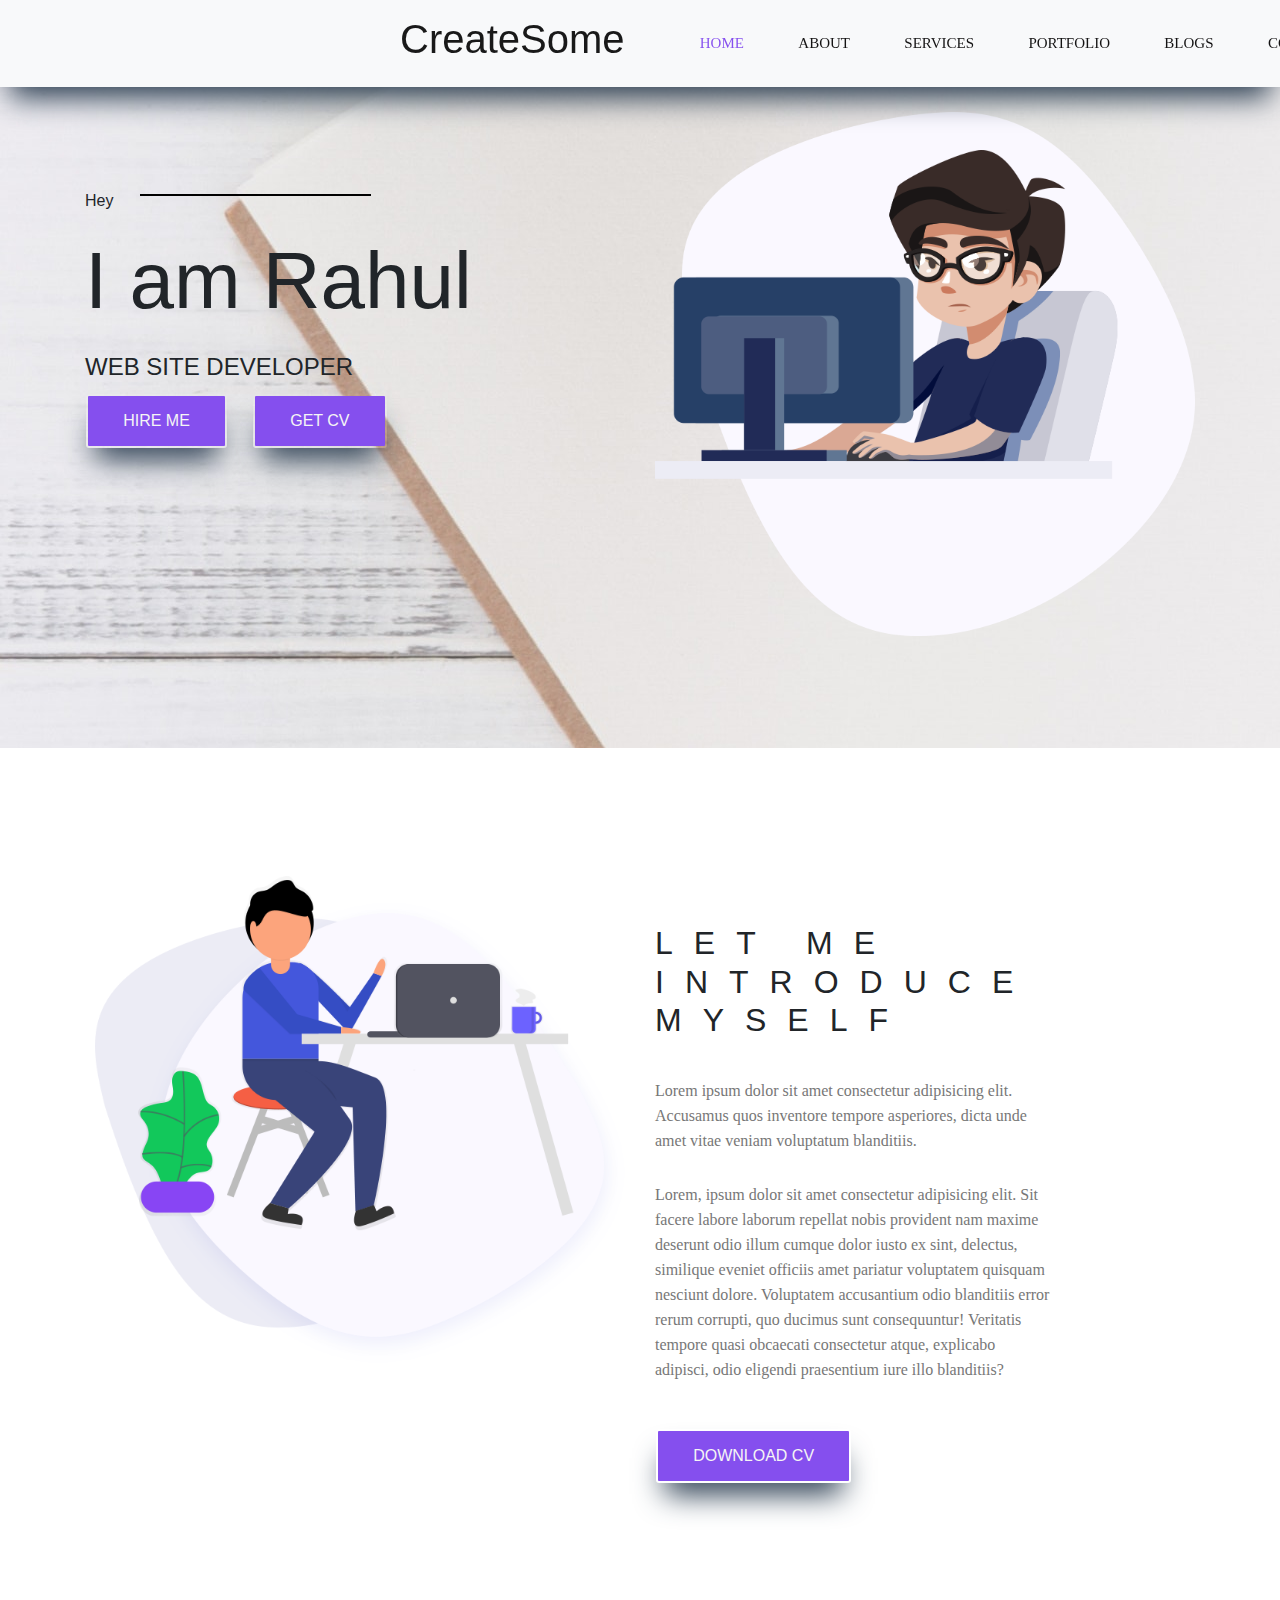
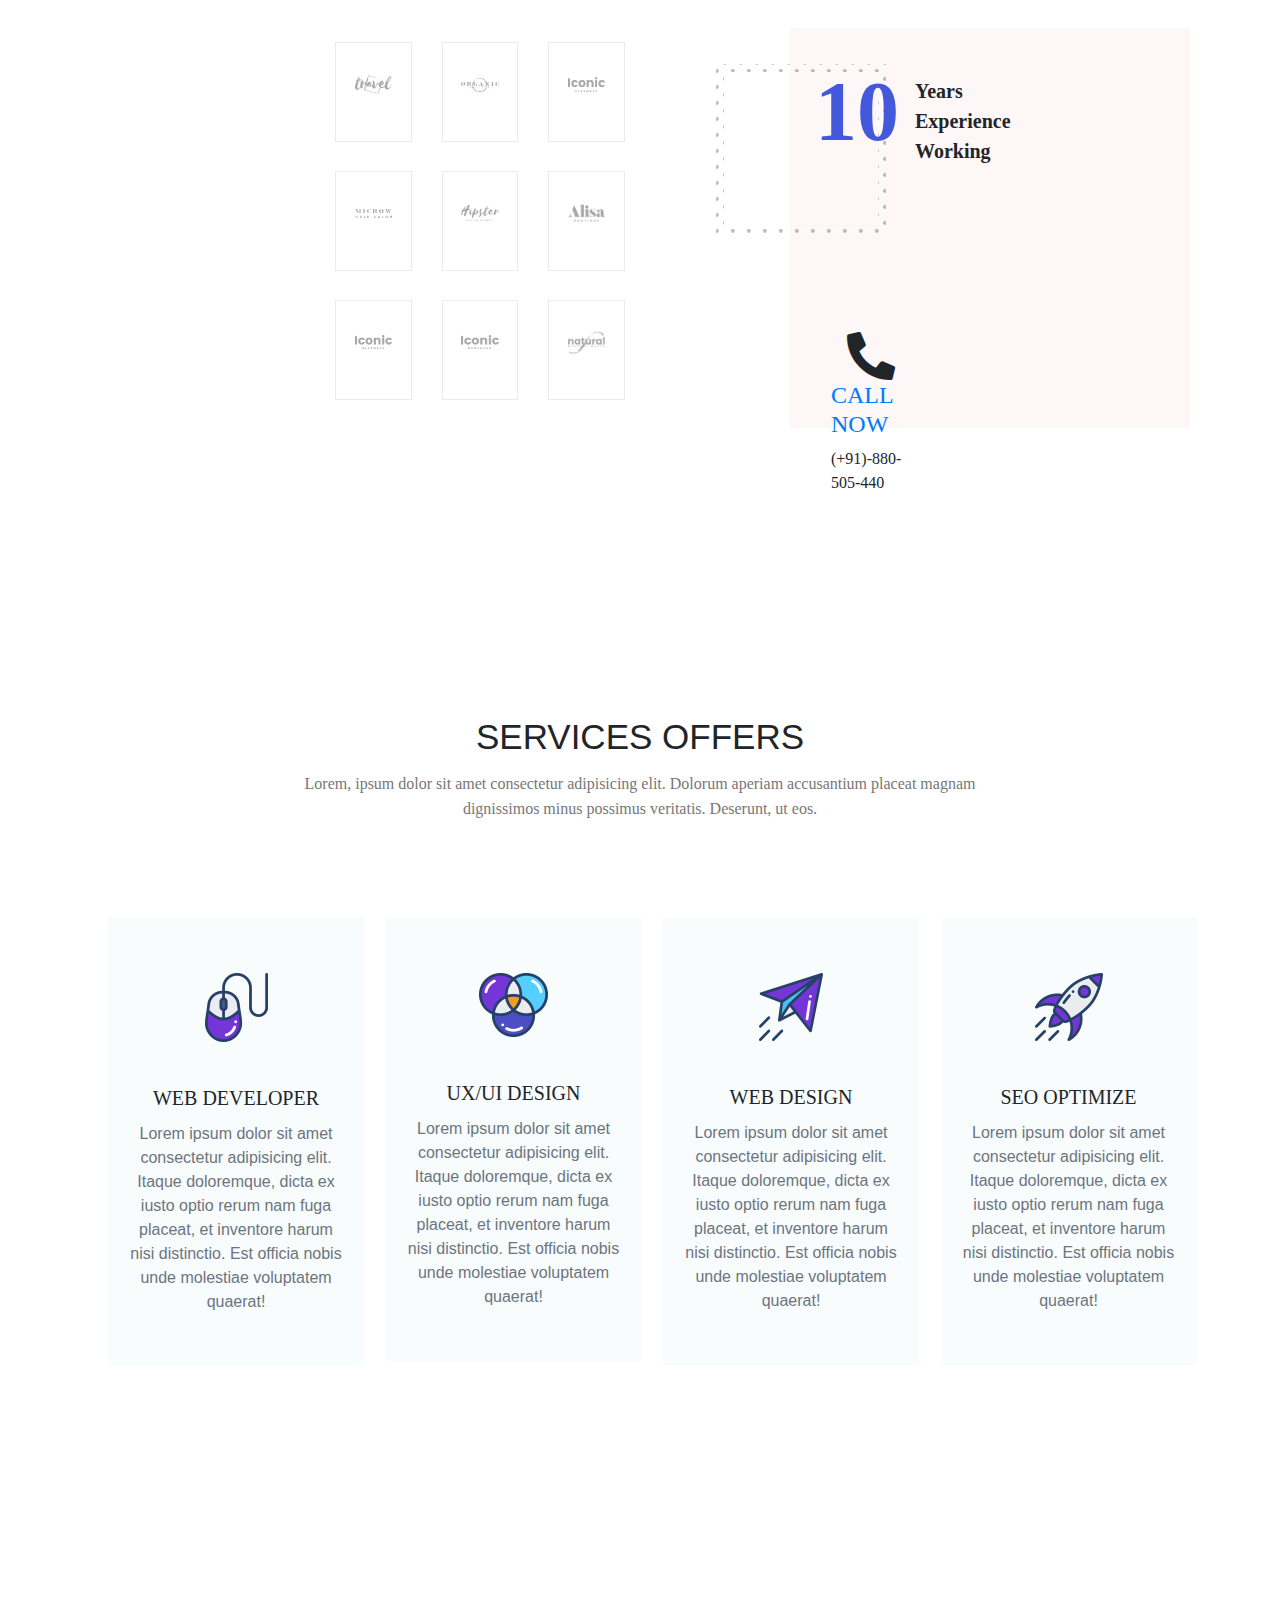
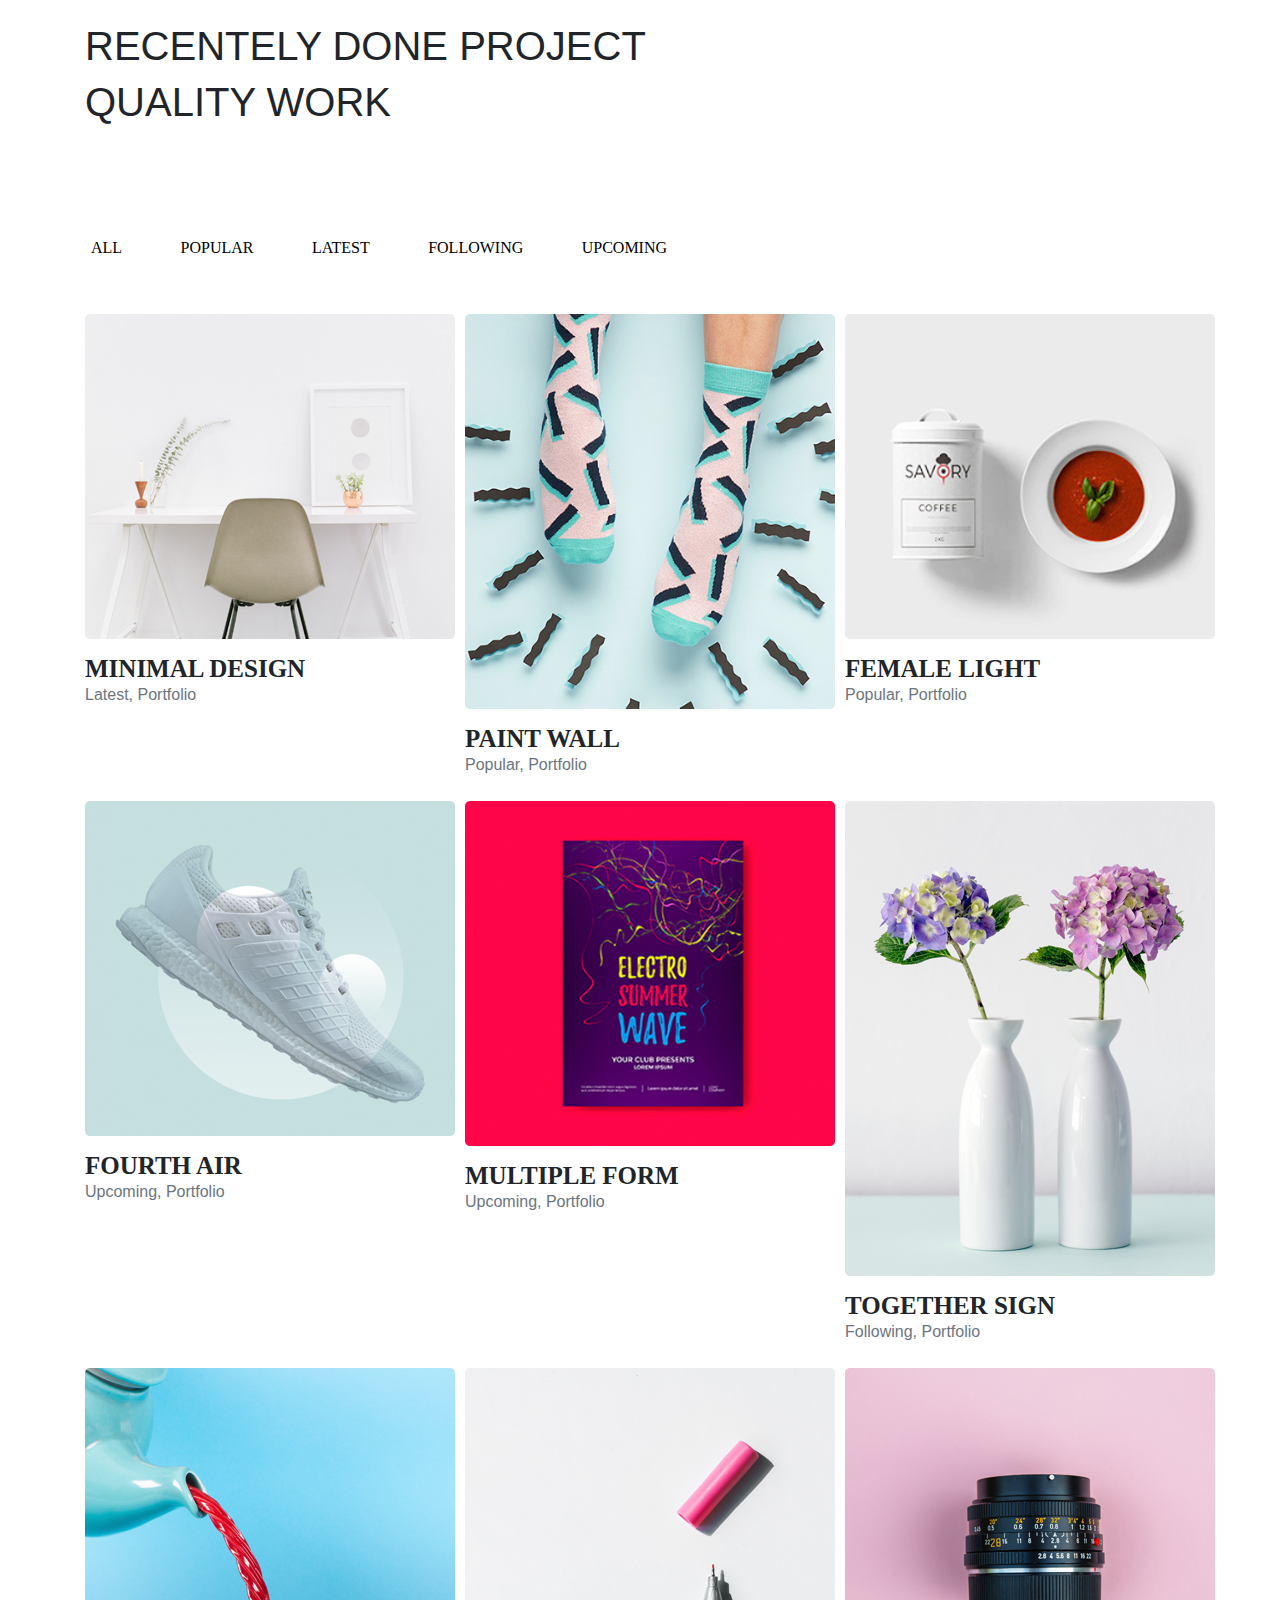
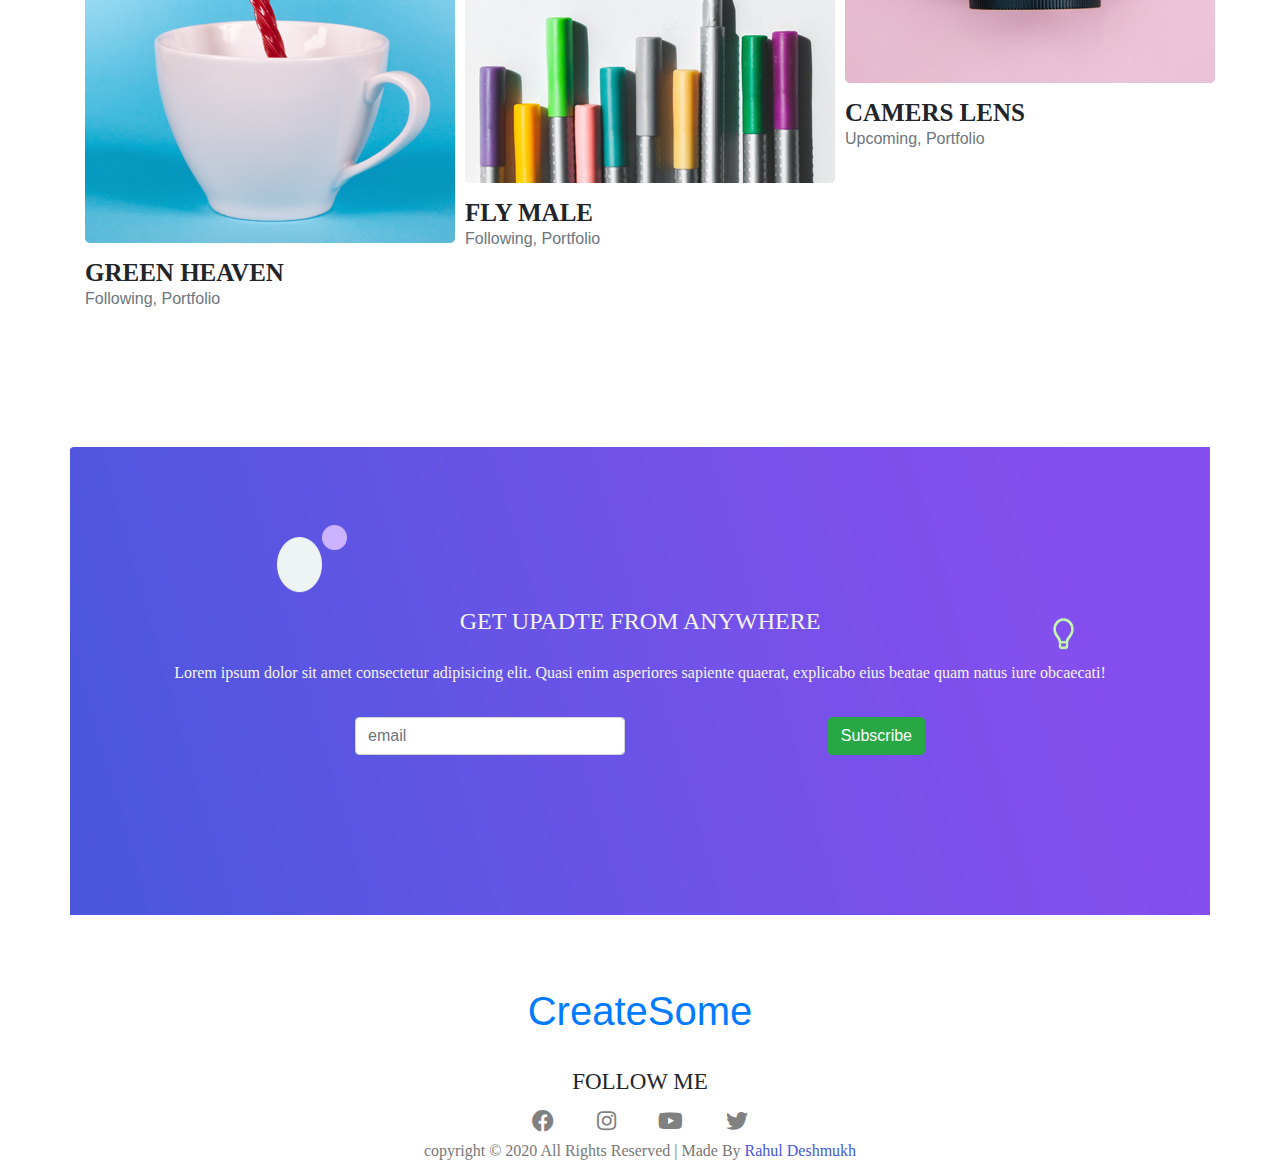
==== commit 2fae9186: "End About Me" ====
--- a/index.html
+++ b/index.html
@@ -20,6 +20,10 @@
 
     <!-- Custom CSS File -->
     <link rel="stylesheet" href="/css/style.css">
+
+    <!-- Responsive CSS File -->
+    <link rel="stylesheet" href="/css/responsive.css">
+    
 </head>
 <body>
     
@@ -440,7 +444,7 @@
         <!-- =========================================================== End Project-Area ==================================================== -->
         <!-- =========================================================== Start About Me-Area ==================================================== -->
 
-            <section class="about-area">
+            <!-- <section class="about-area">
                 <div class="container">
                     <div class="row text-center">
                         <div class="col-12">
@@ -533,13 +537,69 @@
                         </div>
                     </div>
                 </div>
+            </section> -->
+
+        <!-- =========================================================== End About Me-Area ==================================================== -->
+
+        <!-- =========================================================== Start Subscribe Me-Area ==================================================== -->
+
+            <section class="subscribe-us">
+                <div class="container subscribe">
+                    <div class="row">
+                        <div class="col-lg-12 text-center subscribe-title">
+                            <h4 class="text-uppercase">Get Upadte from anywhere</h4>
+                            <p class="para">
+                                Lorem ipsum dolor sit amet consectetur adipisicing elit. 
+                                Quasi enim asperiores sapiente quaerat, explicabo eius 
+                                beatae quam natus iure obcaecati!
+                            </p>
+                        </div>
+                    </div>
+                    <div class="d-sm-flex justify-content-center">
+                        <form class="w-50">
+                            <div class="row d-flex flex-row flex-wrap">
+                                <div class="col input-textbox">
+                                    <input type="text" id="txtemail" class="form-control" placeholder="email">
+                                </div>
+                                <div class="col">
+                                    <div class="btn-submit">
+                                        <button type="submit" class="btn btn-success float-right">Subscribe</button>
+                                    </div>
+                                </div>
+                            </div>
+                        </form>
+                    </div>
+                </div>
             </section>
 
-        <!-- =========================================================== End About Me-Area ==================================================== -->
+        <!-- =========================================================== End Subscribe Me-Area ==================================================== -->
 
     </main>
 
     <!-- =========================================================== End Main-Area ==================================================== -->
+
+    <footer class="footer-area">
+        <div class="container">
+            <div>
+                <div class="site-logo text-center py-4">
+                    <a href="#"><h1>CreateSome</h1></a>
+                </div>
+                <div class="social text-center">
+                    <h5 class="text-uppercase">Follow Me</h5>
+                    <a href="#"><i class="fab fa-facebook"></i></a>
+                    <a href="#"><i class="fab fa-instagram"></i></a>
+                    <a href="#"><i class="fab fa-youtube"></i></a>
+                    <a href="#"><i class="fab fa-twitter"></i></a>
+                </div>
+                <div class="copyrights text-center">
+                    <p class="para">
+                        copyright &copy; 2020 All Rights Reserved | Made By
+                        <a href="#"><span style="color: var(--primary-color_1);">Rahul Deshmukh</span></a>
+                    </p>
+                </div>
+            </div>
+        </div>
+    </footer>
 
 
 
--- a/css/style.css
+++ b/css/style.css
@@ -283,4 +283,70 @@
 
 /* End About Me */
 
+/* Subscribe Me */
+
+.site-main .subscribe-us .subscribe{
+    background: url(/images/subscribe-bg.png) no-repeat;
+    padding: 10rem 0rem;
+    margin: 3rem auto;
+}
+
+.site-main .subscribe-us .subscribe .subscribe-title{
+    font: normal 700 30px/30px var(--FiddlersCoveRegular-Mgge);
+    color: whitesmoke;
+}
+
+.site-main .subscribe-us .subscribe .subscribe-title p{
+    color: whitesmoke;
+    padding: 1rem 2rem;
+}
+
+.site-main .subscribe-us .subscribe .subscribe form .input-textbox input{
+    width: 400px;
+    padding: 1.5rem 1rem;
+    border: 1px solid whitesmoke;
+    background: transparent;
+    color: white;
+    font: normal 500 17px/20px var(--FiddlersCoveRegular-Mgge);
+}
+
+.site-main .subscribe-us .subscribe .subscribe form .input-textbox input::placeholder{
+    color: whitesmoke;
+}
+
+.site-main .subscribe-us .subscribe .subscribe form .btn-submit button{
+    background: whitesmoke;
+    color: #000;
+    padding: 7rem 2rem;
+}
+
+/* Footer-area */
+
+footer .footer-area{
+    padding: 5rem 0;
+    background: url(/images/footer-bg.png) no-repeat;
+}
+
+.footer-area .social h5{
+    font: normal 500 23px/30px var(--FiddlersCoveRegular-Mgge);
+}
+
+.footer-area .social a{
+    font-size: 22px;
+    margin: 1rem;
+    padding: 0.2rem;
+    /* color: var(--border-color); */
+    color: gray;
+    transition: 0.5s ease;
+}
+
+.footer-area .social a:hover{
+    color: var(--primary-color_1);
+    box-shadow: var(--box-shadow);
+}
+
+/* End Footer-area */
+
+/* End Subscribe Me */
+
 /* End Project Area */--- a/css/responsive.css
+++ b/css/responsive.css
@@ -0,0 +1,17 @@
+/* 340px or less than that */
+
+@media only screen and (max-width:340px){
+    .header_area .main-menu .navbar,
+    .header_area .main-menu .navbar .navbar-brand,
+    .site-main .subscribe-us .subscribe-title,
+    .site-main .subscribe-us .subscribe-title p, h4,
+    .site-main .services-area
+    {
+        padding: 2%;
+        margin: 0;
+    }
+
+    .site-main .site-banner .site-title h1{
+        font-size: 41px;
+    }
+}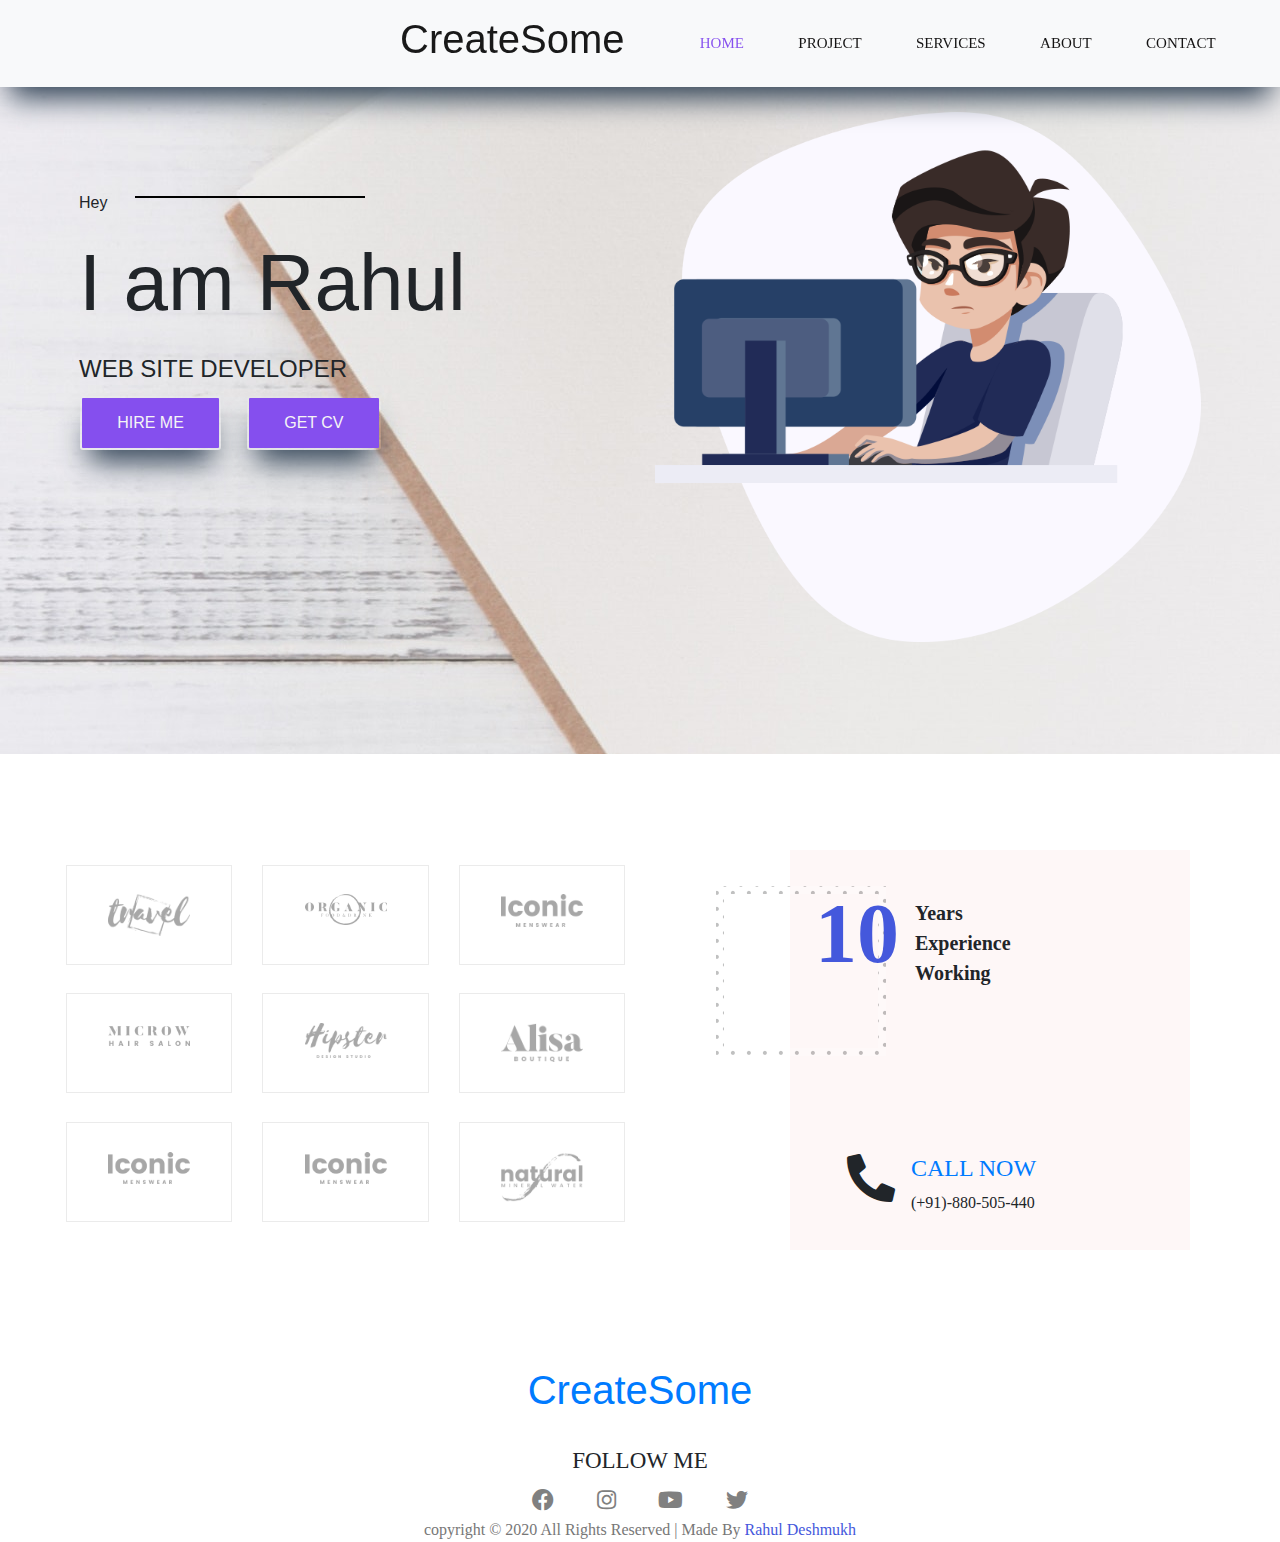
==== commit 74fd255a: "Created New Pages" ====
--- a/index.html
+++ b/index.html
@@ -7,7 +7,7 @@
 
     <!-- Bootstrap CSS File -->
     <link rel="stylesheet" href="/css/bootstrap.min.css">
-
+    
     <!-- Icons -->
     <link rel="stylesheet" href="/css/all.min.css">
 
@@ -17,7 +17,7 @@
     <!-- Owl Carousel CSS File -->
     <link rel="stylesheet" href="/vendor/Owl_Carousel/CSS/owl.carousel.min.css">
     <link rel="stylesheet" href="/vendor/Owl_Carousel/CSS/owl.theme.default.min.css">
-
+    
     <!-- Custom CSS File -->
     <link rel="stylesheet" href="/css/style.css">
 
@@ -44,19 +44,16 @@
                         <a class="nav-link" href="#">Home <span class="sr-only">(current)</span></a>
                         </li>
                         <li class="nav-item">
-                        <a class="nav-link" href="#">About</a>
-                        </li>
-                        <li class="nav-item">
-                        <a class="nav-link" href="#">Services</a>
-                        </li>
-                        <li class="nav-item">
-                        <a class="nav-link" href="#">Portfolio</a>
-                        </li>
-                        <li class="nav-item">
-                        <a class="nav-link" href="#">Blogs</a>
-                        </li>
-                        <li class="nav-item">
-                        <a class="nav-link" href="#">Contact</a>
+                        <a class="nav-link" href="/project.html">Project</a>
+                        </li>
+                        <li class="nav-item">
+                        <a class="nav-link" href="/services.html">Services</a>
+                        </li>
+                        <li class="nav-item">
+                        <a class="nav-link" href="/about.html">About</a>
+                        </li>
+                        <li class="nav-item">
+                        <a class="nav-link" href="/contact.html">Contact</a>
                         </li>                    
                     </ul>
                 </div>
@@ -96,49 +93,9 @@
 
         <!-- =========================================================== End Banner-Area ==================================================== -->
 
-        <!-- =========================================================== Start About-Area ==================================================== -->
-
-            <section class="about-area">
-                <div class="container-fluid">
-                    <div class="row">
-                        <div class="col-lg-6 col-md-12">
-                            <div class="about-image">
-                                <img src="/images/about-us.png" alt="about us" class="img-fluid">
-                            </div>
-                        </div>
-                        <div class="col-lg-6 col-md-12 about-title">
-                            <h2 class="text-uppercase pt-5">
-                                <span>Let Me</span>
-                                <span>Introduce</span>
-                                <span>Myself</span>
-                            </h2>
-                            <div class="paragraph py-4 w-75">
-                                <p class="para">
-                                    Lorem ipsum dolor sit amet consectetur adipisicing elit. 
-                                    Accusamus quos inventore tempore asperiores, 
-                                    dicta unde amet vitae veniam voluptatum blanditiis.
-                                </p>
-                                <p class="para">
-                                    Lorem, ipsum dolor sit amet consectetur adipisicing elit. 
-                                    Sit facere labore laborum repellat nobis provident nam maxime 
-                                    deserunt odio illum cumque dolor iusto ex sint, delectus, 
-                                    similique eveniet officiis amet pariatur voluptatem quisquam nesciunt dolore. 
-                                    Voluptatem accusantium odio blanditiis error rerum corrupti, quo ducimus sunt 
-                                    consequuntur! Veritatis tempore quasi obcaecati consectetur atque, explicabo 
-                                    adipisci, odio eligendi praesentium iure illo blanditiis?
-                                </p>
-                            </div>
-                            <button type="button" class="btn button primary-button text-uppercase">Download CV</button>
-                        </div>
-                    </div>
-                </div>
-            </section>
-
-        <!-- =========================================================== End About-Area ==================================================== -->
-
         <!-- =========================================================== Start Brand-Area ==================================================== -->
 
-            <section class="brand-area">
+            <section class="brand-area pt-5 mt-5">
                 <div class="container-fluid">
                     <div class="row">
                         <div class="col-xl-6 col-lg-12 col-md-12">
@@ -216,364 +173,6 @@
         
         <!-- =========================================================== End Brand-Area ==================================================== -->
 
-        <!-- =========================================================== Start Services-Area ==================================================== -->
-
-            <section class="services-area">
-                <div class="container">
-                    <div class="row">
-                        <div class="col-lg-12 text-center services-title">
-                            <h1 class="text-uppercase title-text">Services Offers</h1>
-                            <p class="para">
-                                Lorem, ipsum dolor sit amet consectetur adipisicing elit. 
-                                Dolorum aperiam accusantium placeat magnam dignissimos minus 
-                                possimus veritatis. Deserunt, ut eos.
-                            </p>
-                        </div>
-                    </div>
-                    <div class="container services-list">
-                        <div class="row">
-                            <div class="col-lg-3 col-md-6 col-sm-12">
-                                <div class="services">
-                                   <div class="services-img text-center py-4">
-                                       <img src="/images/services/s1.png" alt="services-1">
-                                   </div> 
-                                   <div class="card-body text-center">
-                                       <h5 class="card-title text-uppercase font-FiddlersCoveRegular-Mgge">Web Developer</h5>
-                                       <p class="card-text text-secondary">
-                                           Lorem ipsum dolor sit amet consectetur adipisicing elit. 
-                                           Itaque doloremque, dicta ex iusto optio rerum nam fuga 
-                                           placeat, et inventore harum nisi distinctio. Est officia
-                                           nobis unde molestiae voluptatem quaerat!
-                                       </p>
-                                   </div>
-                                </div>
-                            </div>
-                            <div class="col-lg-3 col-md-6 col-sm-12">
-                                <div class="services">
-                                   <div class="services-img text-center py-4">
-                                       <img src="/images/services/s2.png" alt="services-2">
-                                   </div> 
-                                   <div class="card-body text-center">
-                                       <h5 class="card-title text-uppercase font-FiddlersCoveRegular-Mgge">UX/UI Design</h5>
-                                       <p class="card-text text-secondary">
-                                           Lorem ipsum dolor sit amet consectetur adipisicing elit. 
-                                           Itaque doloremque, dicta ex iusto optio rerum nam fuga 
-                                           placeat, et inventore harum nisi distinctio. Est officia
-                                           nobis unde molestiae voluptatem quaerat!
-                                       </p>
-                                   </div>
-                                </div>
-                            </div>
-                            <div class="col-lg-3 col-md-6 col-sm-12">
-                                <div class="services">
-                                   <div class="services-img text-center py-4">
-                                       <img src="/images/services/s3.png" alt="services-3">
-                                   </div> 
-                                   <div class="card-body text-center">
-                                       <h5 class="card-title text-uppercase font-FiddlersCoveRegular-Mgge">Web Design</h5>
-                                       <p class="card-text text-secondary">
-                                           Lorem ipsum dolor sit amet consectetur adipisicing elit. 
-                                           Itaque doloremque, dicta ex iusto optio rerum nam fuga 
-                                           placeat, et inventore harum nisi distinctio. Est officia
-                                           nobis unde molestiae voluptatem quaerat!
-                                       </p>
-                                   </div>
-                                </div>
-                            </div>
-                            <div class="col-lg-3 col-md-6 col-sm-12">
-                                <div class="services">
-                                   <div class="services-img text-center py-4">
-                                       <img src="/images/services/s4.png" alt="services-4">
-                                   </div> 
-                                   <div class="card-body text-center">
-                                       <h5 class="card-title text-uppercase font-FiddlersCoveRegular-Mgge">SEO Optimize</h5>
-                                       <p class="card-text text-secondary">
-                                           Lorem ipsum dolor sit amet consectetur adipisicing elit. 
-                                           Itaque doloremque, dicta ex iusto optio rerum nam fuga 
-                                           placeat, et inventore harum nisi distinctio. Est officia
-                                           nobis unde molestiae voluptatem quaerat!
-                                       </p>
-                                   </div>
-                                </div>
-                            </div>
-                        </div>
-                    </div>
-                </div>
-            </section>
-
-        <!-- =========================================================== End Services-Area ==================================================== -->
-        <!-- =========================================================== Start Project-Area ==================================================== -->
-
-            <section class="project-area">
-                <div class="container">
-                    <div class="project-title pb-5">
-                        <h1 class="text-uppercase title-h1">Recentely Done Project</h1>
-                        <h1 class="text-uppercase title-h1">Quality Work</h1>
-                    </div>
-
-                    <div class="button-group">
-                        <button type="button" class="active" id="btn1" data-filter="*">All</button>
-                        <button type="button" data-filter=".popular">Popular</button>
-                        <button type="button" data-filter=".latest">Latest</button>
-                        <button type="button" data-filter=".Following">Following</button>
-                        <button type="button" data-filter=".upcoming">Upcoming</button>
-                    </div>
-
-                    <div class="row grid">
-                        <div class="col-lg-4 col-md-6 col-sm-6 element-item latest">
-                            <div class="our-project">
-                                <div class="img">
-                                    <a class="test-popup-link" href="/images/portfolio/p1.jpg">
-                                        <img src="/images/portfolio/p1.jpg" alt="portfolio-1">
-                                    </a>
-                                </div>
-                                <div class="title py-4">
-                                    <h4 class="text-uppercase">Minimal Design</h4>
-                                    <span class="text-secondary">Latest, Portfolio</span>
-                                </div>
-                            </div>
-                        </div>
-                        <div class="col-lg-4 col-md-6 col-sm-6 element-item popular">
-                            <div class="our-project">
-                                <div class="img">
-                                    <a class="test-popup-link" href="/images/portfolio/p2.jpg">
-                                        <img src="/images/portfolio/p2.jpg" alt="portfolio-2">
-                                    </a>  
-                                </div>
-                                <div class="title py-4">
-                                    <h4 class="text-uppercase">Paint Wall</h4>
-                                    <span class="text-secondary">Popular, Portfolio</span>
-                                </div>
-                            </div>
-                        </div>
-                        <div class="col-lg-4 col-md-6 col-sm-6 element-item popular">
-                            <div class="our-project">
-                                <div class="img">
-                                    <a class="test-popup-link" href="/images/portfolio/p3.jpg">
-                                        <img src="/images/portfolio/p3.jpg" alt="portfolio-3">
-                                    </a> 
-                                </div>
-                                <div class="title py-4">
-                                    <h4 class="text-uppercase">Female Light</h4>
-                                    <span class="text-secondary">Popular, Portfolio</span>
-                                </div>
-                            </div>
-                        </div>
-                        <div class="col-lg-4 col-md-6 col-sm-6 element-item upcoming">
-                            <div class="our-project">
-                                <div class="img">
-                                    <a class="test-popup-link" href="/images/portfolio/p4.jpg">
-                                        <img src="/images/portfolio/p4.jpg" alt="portfolio-4">
-                                    </a>
-                                </div>
-                                <div class="title py-4">
-                                    <h4 class="text-uppercase">Fourth Air</h4>
-                                    <span class="text-secondary">Upcoming, Portfolio</span>
-                                </div>
-                            </div>
-                        </div>
-                        <div class="col-lg-4 col-md-6 col-sm-6 element-item upcoming">
-                            <div class="our-project">
-                                <div class="img">
-                                    <a class="test-popup-link" href="/images/portfolio/p5.jpg">
-                                        <img src="/images/portfolio/p5.jpg" alt="portfolio-1">
-                                    </a>
-                                </div>
-                                <div class="title py-4">
-                                    <h4 class="text-uppercase">Multiple Form</h4>
-                                    <span class="text-secondary">Upcoming, Portfolio</span>
-                                </div>
-                            </div>
-                        </div>
-                        <div class="col-lg-4 col-md-6 col-sm-6 element-item Following">
-                            <div class="our-project">
-                                <div class="img">
-                                    <a class="test-popup-link" href="/images/portfolio/p6.jpg">
-                                        <img src="/images/portfolio/p6.jpg" alt="portfolio-6">
-                                    </a>
-                                </div>
-                                <div class="title py-4">
-                                    <h4 class="text-uppercase">Together Sign</h4>
-                                    <span class="text-secondary">Following, Portfolio</span>
-                                </div>
-                            </div>
-                        </div>
-                        <div class="col-lg-4 col-md-6 col-sm-6 element-item Following">
-                            <div class="our-project">
-                                <div class="img">
-                                    <a class="test-popup-link" href="/images/portfolio/p7.jpg">
-                                        <img src="/images/portfolio/p7.jpg" alt="portfolio-7">
-                                    </a>
-                                </div>
-                                <div class="title py-4">
-                                    <h4 class="text-uppercase">Green Heaven</h4>
-                                    <span class="text-secondary">Following, Portfolio</span>
-                                </div>
-                            </div>
-                        </div>
-                        <div class="col-lg-4 col-md-6 col-sm-6 element-item Following">
-                            <div class="our-project">
-                                <div class="img">
-                                    <a class="test-popup-link" href="/images/portfolio/p8.jpg">
-                                        <img src="/images/portfolio/p8.jpg" alt="portfolio-8">
-                                    </a>
-                                </div>
-                                <div class="title py-4">
-                                    <h4 class="text-uppercase">Fly Male</h4>
-                                    <span class="text-secondary">Following, Portfolio</span>
-                                </div>
-                            </div>
-                        </div>
-                        <div class="col-lg-4 col-md-6 col-sm-6 element-item upcoming">
-                            <div class="our-project">
-                                <div class="img">
-                                    <a class="test-popup-link" href="/images/portfolio/p9.jpg">
-                                        <img src="/images/portfolio/p9.jpg" alt="portfolio-9">
-                                    </a>
-                                </div>
-                                <div class="title py-4">
-                                    <h4 class="text-uppercase">Camers Lens</h4>
-                                    <span class="text-secondary">Upcoming, Portfolio</span>
-                                </div>
-                            </div>
-                        </div>
-                    </div>
-                </div>
-            </section>
-
-        <!-- =========================================================== End Project-Area ==================================================== -->
-        <!-- =========================================================== Start About Me-Area ==================================================== -->
-
-            <!-- <section class="about-area">
-                <div class="container">
-                    <div class="row text-center">
-                        <div class="col-12">
-                            <div class="about-title">
-                                <h1 class="text-uppercase title-h1">Client Say About Me</h1>
-                                <p class="para">
-                                    Lorem ipsum dolor sit amet consectetur adipisicing elit. 
-                                    Aliquam necessitatibus quia optio aspernatur, dicta autem 
-                                    culpa ut cupiditate hic ullam.
-                                </p>
-                            </div>
-                        </div>
-                    </div>
-                </div>
-                <div class="container carousel py-lg-5">
-                    <div class="owl-carousel">
-                        <div class="owl-carousel owl-theme">
-                            <div class="client row">
-                                <div class="col-lg-4 col-md-12 client-img">
-                                    <img src="/images/testimonials/t1.jpg" alt="image-1" class="img-fluid">
-                                </div>
-                                <div class="col-lg-8 col-md-12 about-client">
-                                    <h4 class="text-uppercase">John</h4>
-                                    <p class="para">
-                                        Lorem ipsum dolor sit amet consectetur adipisicing elit. 
-                                        Accusamus adipisci sunt doloribus error reprehenderit ratione!
-                                    </p>
-                                </div>
-                            </div>
-                            <div class="client row">
-                                <div class="col-lg-4 col-md-12 client-img">
-                                    <img src="/images/testimonials/t2.jpg" alt="image-2" class="img-fluid">
-                                </div>
-                                <div class="col-lg-8 col-md-12 about-client">
-                                    <h4 class="text-uppercase">Jerry</h4>
-                                    <p class="para">
-                                        Lorem ipsum dolor sit amet consectetur adipisicing elit. 
-                                        Accusamus adipisci sunt doloribus error reprehenderit ratione!
-                                    </p>
-                                </div>
-                            </div>
-                            <div class="client row">
-                                <div class="col-lg-4 col-md-12 client-img">
-                                    <img src="/images/testimonials/t1.jpg" alt="image-1" class="img-fluid">
-                                </div>
-                                <div class="col-lg-8 col-md-12 about-client">
-                                    <h4 class="text-uppercase">John</h4>
-                                    <p class="para">
-                                        Lorem ipsum dolor sit amet consectetur adipisicing elit. 
-                                        Accusamus adipisci sunt doloribus error reprehenderit ratione!
-                                    </p>
-                                </div>
-                            </div>
-                            <div class="client row">
-                                <div class="col-lg-4 col-md-12 client-img">
-                                    <img src="/images/testimonials/t2.jpg" alt="image-2" class="img-fluid">
-                                </div>
-                                <div class="col-lg-8 col-md-12 about-client">
-                                    <h4 class="text-uppercase">Jerry</h4>
-                                    <p class="para">
-                                        Lorem ipsum dolor sit amet consectetur adipisicing elit. 
-                                        Accusamus adipisci sunt doloribus error reprehenderit ratione!
-                                    </p>
-                                </div>
-                            </div>
-                            <div class="client row">
-                                <div class="col-lg-4 col-md-12 client-img">
-                                    <img src="/images/testimonials/t1.jpg" alt="image-1" class="img-fluid">
-                                </div>
-                                <div class="col-lg-8 col-md-12 about-client">
-                                    <h4 class="text-uppercase">John</h4>
-                                    <p class="para">
-                                        Lorem ipsum dolor sit amet consectetur adipisicing elit. 
-                                        Accusamus adipisci sunt doloribus error reprehenderit ratione!
-                                    </p>
-                                </div>
-                            </div>
-                            <div class="client row">
-                                <div class="col-lg-4 col-md-12 client-img">
-                                    <img src="/images/testimonials/t2.jpg" alt="image-2" class="img-fluid">
-                                </div>
-                                <div class="col-lg-8 col-md-12 about-client">
-                                    <h4 class="text-uppercase">Jerry</h4>
-                                    <p class="para">
-                                        Lorem ipsum dolor sit amet consectetur adipisicing elit. 
-                                        Accusamus adipisci sunt doloribus error reprehenderit ratione!
-                                    </p>
-                                </div>
-                            </div>
-                        </div>
-                    </div>
-                </div>
-            </section> -->
-
-        <!-- =========================================================== End About Me-Area ==================================================== -->
-
-        <!-- =========================================================== Start Subscribe Me-Area ==================================================== -->
-
-            <section class="subscribe-us">
-                <div class="container subscribe">
-                    <div class="row">
-                        <div class="col-lg-12 text-center subscribe-title">
-                            <h4 class="text-uppercase">Get Upadte from anywhere</h4>
-                            <p class="para">
-                                Lorem ipsum dolor sit amet consectetur adipisicing elit. 
-                                Quasi enim asperiores sapiente quaerat, explicabo eius 
-                                beatae quam natus iure obcaecati!
-                            </p>
-                        </div>
-                    </div>
-                    <div class="d-sm-flex justify-content-center">
-                        <form class="w-50">
-                            <div class="row d-flex flex-row flex-wrap">
-                                <div class="col input-textbox">
-                                    <input type="text" id="txtemail" class="form-control" placeholder="email">
-                                </div>
-                                <div class="col">
-                                    <div class="btn-submit">
-                                        <button type="submit" class="btn btn-success float-right">Subscribe</button>
-                                    </div>
-                                </div>
-                            </div>
-                        </form>
-                    </div>
-                </div>
-            </section>
-
-        <!-- =========================================================== End Subscribe Me-Area ==================================================== -->
-
     </main>
 
     <!-- =========================================================== End Main-Area ==================================================== -->
--- a/css/responsive.css
+++ b/css/responsive.css
@@ -14,4 +14,69 @@
     .site-main .site-banner .site-title h1{
         font-size: 41px;
     }
+
+    .site-main .subscribe-us .subscribe form .input-textbox input{
+        width: 15rem !important;
+    }
+
+    .site-main > .services-area .services{
+        width: 13rem;
+    }
+}
+
+/* 792px or less than that */
+
+@media only screen and (max-width:792px){
+
+    .site-main .about-area .about-title h2>span{
+        font-size: 31px;
+        letter-spacing: 10px;
+    }
+
+    .site-main .brand-area .experience-area .years-area{
+        padding-left: 1%;
+        width: 49%;
+    }
+
+    .site-main .brand-area .experience-area .bg-pannel{
+        margin-left: 30%;
+        width: 80%;
+    }
+
+    .site-main .brand-area .experience-area .call-area{
+        padding-left: 3%;
+    }
+
+    .site-main .project-area .button-group button{
+        font: normal 500 18px/40px var(--FiddlersCoveRegular-Mgge);
+    }
+
+    .site-main .about-area .about-title p{
+        padding: 0%;
+    }
+
+    .site-main .subscribe-us .subscribe form .input-textbox input{
+        width: 20rem;
+        margin: 5%;
+    }
+
+}
+
+
+/* 1910px or less than that */
+
+@media only screen and (max-width:1910px){
+    .header-area .main-menu .navbar{
+        padding: 1rem;
+    }
+
+    .container{
+        max-width: 90%;
+    }
+
+    .site-main .brand-area,
+    .site-main .services-area .services-title,
+    .site-main .about-area{
+        padding: 3% 4%;
+    }
 }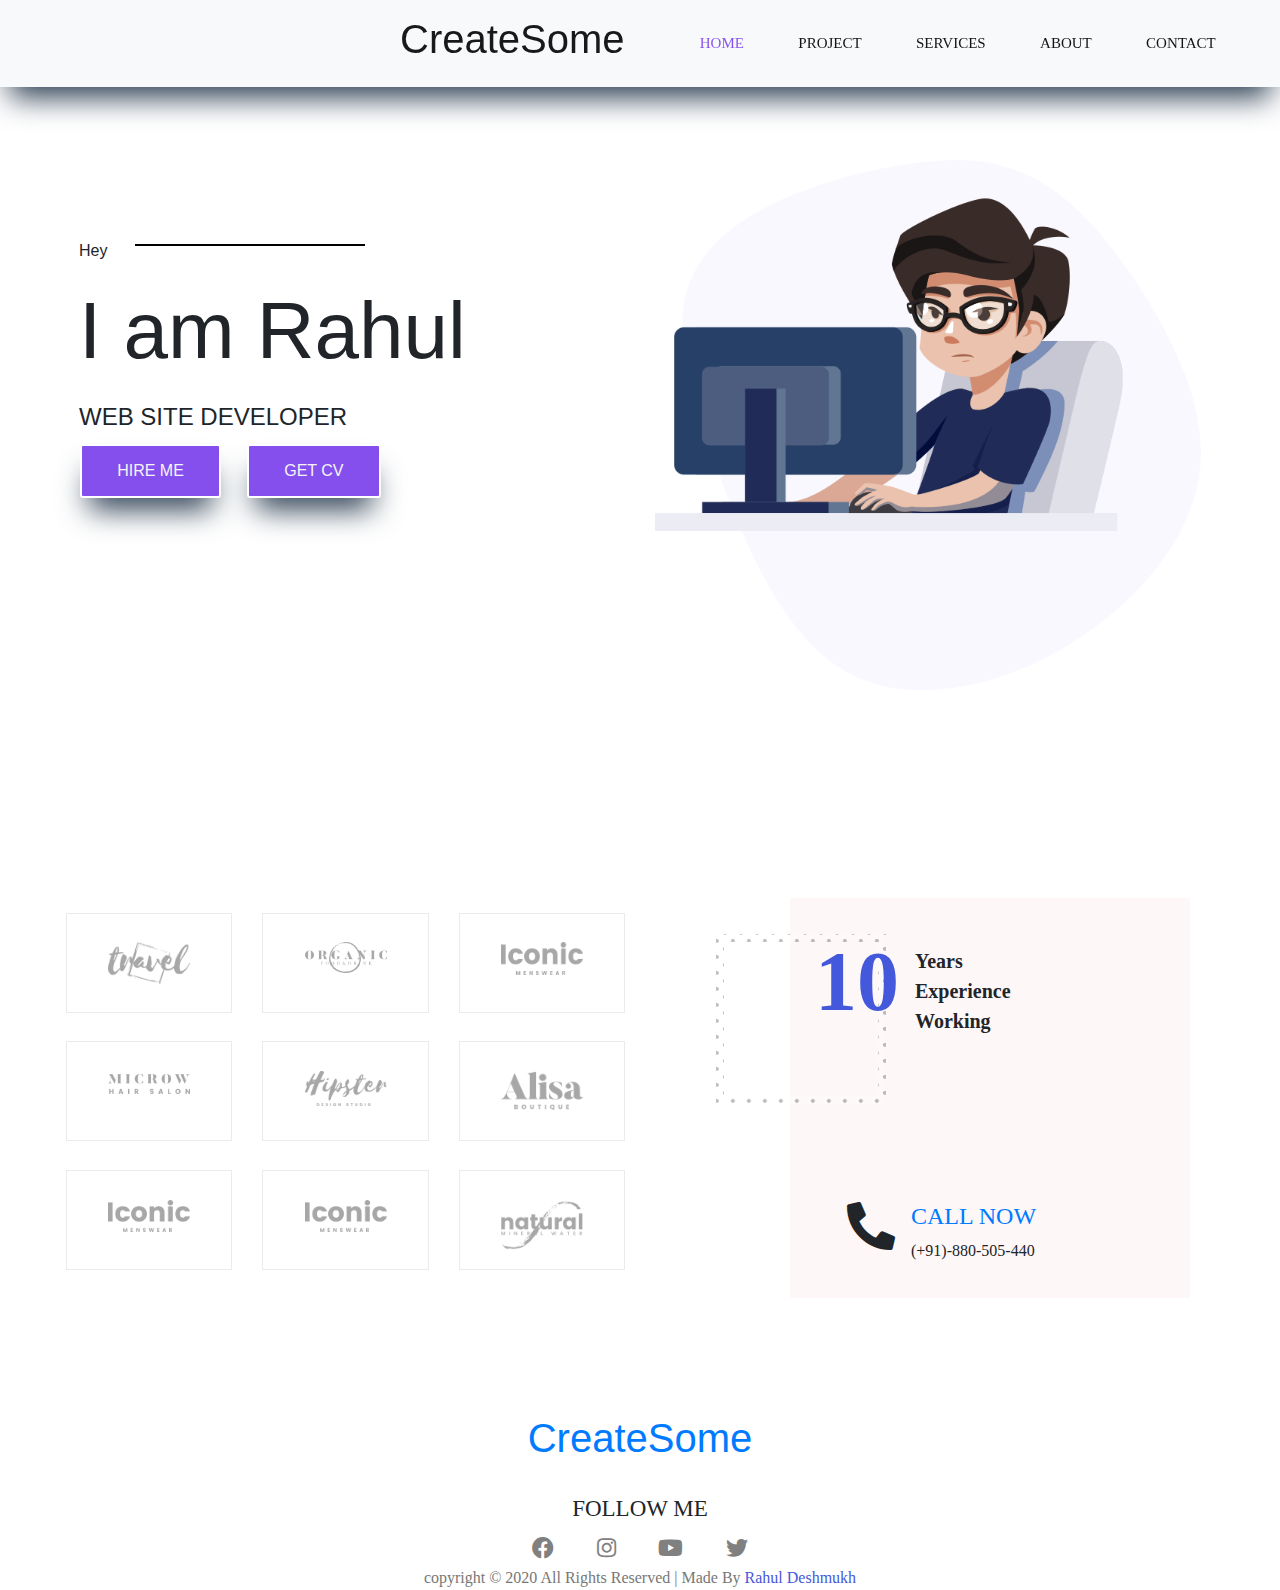
==== commit 77f0ef72: "Responsive" ====
--- a/index.html
+++ b/index.html
@@ -30,10 +30,10 @@
     
     <!-- =========================================================== Start Header ==================================================== -->
     
-    <header class="header_area">
+    <header class="header_area pt-5">
         <div class="main-menu">
             <nav class="navbar navbar-expand-lg navbar-light bg-light">
-                <a class="navbar-brand" href="#"><h1>CreateSome</h1></a>
+                <a class="navbar-brand" href="/index.html"><h1>CreateSome</h1></a>
                 <button class="navbar-toggler" type="button" data-toggle="collapse" data-target="#navbarNav" aria-controls="navbarNav" aria-expanded="false" aria-label="Toggle navigation">
                   <span class="navbar-toggler-icon"></span>
                 </button>
@@ -79,8 +79,12 @@
                             <h4 class="title-text text-uppercase">Web Site Developer</h4>
                             <div class="site-buttons">
                                 <div class="d-flex flex-row flex-wrap">
-                                    <button type="button" class="btn button primary-button mr-4 text-uppercase">Hire Me</button>
-                                    <button type="button" class="btn button secondary-button mr-4 text-uppercase">Get CV</button>
+                                    <a href="/hire.html">
+                                        <button type="button" class="btn button primary-button mr-4 text-uppercase">Hire Me</button>
+                                    </a>
+                                    <a href="/sample.pdf" download="sample">
+                                        <button type="button" class="btn button secondary-button mr-4 text-uppercase">Get CV</button>
+                                    </a>
                                 </div> 
                             </div>
                         </div>
--- a/css/style.css
+++ b/css/style.css
@@ -51,11 +51,6 @@
 /* End Navigation */
 
 /* Banner Area */
-
-.site-main .site-banner{
-    background: url(/images/banner/banner_2.jpg) no-repeat 0% 50%;
-    /* background-position: 0% 50%; */
-}
 
 .site-main .site-banner .site-title h3{
     padding-top: 35%;
@@ -320,11 +315,17 @@
     padding: 7rem 2rem;
 }
 
+/* End Subscribe Me */
+
 /* Footer-area */
 
 footer .footer-area{
     padding: 5rem 0;
     background: url(/images/footer-bg.png) no-repeat;
+}
+
+.footer-area .site-logo > a{
+    text-decoration: none;
 }
 
 .footer-area .social h5{
@@ -347,6 +348,58 @@
 
 /* End Footer-area */
 
-/* End Subscribe Me */
-
-/* End Project Area */+
+.contact-form{
+    background: #fff;
+    margin-top: 10%;
+    margin-bottom: 5%;
+    width: 70%;
+}
+.contact-form .form-control{
+    border-radius:1rem;
+}
+.contact-image{
+    text-align: center;
+}
+.contact-image img{
+    border-radius: 6rem;
+    width: 11%;
+    margin-top: -3%;
+    transform: rotate(29deg);
+}
+.contact-form form{
+    padding: 14%;
+}
+.contact-form form .row{
+    margin-bottom: -7%;
+}
+.contact-form h3{
+    margin-bottom: 8%;
+    margin-top: -10%;
+    text-align: center;
+    color: #0062cc;
+}
+.contact-form .btnContact {
+    width: 50%;
+    border: none;
+    outline: none;
+    border-radius: 1rem;
+    padding: 1.5%;
+    background: var(--primary-color_1);
+    font-weight: 600;
+    color: #fff;
+    cursor: pointer;
+    transition: 0.5s ease;
+}
+
+.contact-form .btnContact:hover{
+    color: #fff;
+    box-shadow: var(--box-shadow);
+}
+
+/* End Project Area */
+
+
+
+
+
--- a/css/responsive.css
+++ b/css/responsive.css
@@ -21,6 +21,38 @@
 
     .site-main > .services-area .services{
         width: 13rem;
+    }
+
+    .navbar-brand h1{
+        float: left;
+    }
+}
+
+@media only screen and (max-width:1024px){
+    .header_area .main-menu .navbar,
+    .header_area .main-menu .navbar .navbar-brand,
+    .site-main .subscribe-us .subscribe-title,
+    .site-main .subscribe-us .subscribe-title p, h4,
+    .site-main .services-area
+    {
+        padding: 2%;
+        margin: 0;
+    }
+
+    .site-main .site-banner .site-title h1{
+        font-size: 41px;
+    }
+
+    .site-main .subscribe-us .subscribe form .input-textbox input{
+        width: 15rem !important;
+    }
+
+    .site-main > .services-area .services{
+        width: 13rem;
+    }
+
+    .navbar-brand h1{
+        float: left;
     }
 }
 
